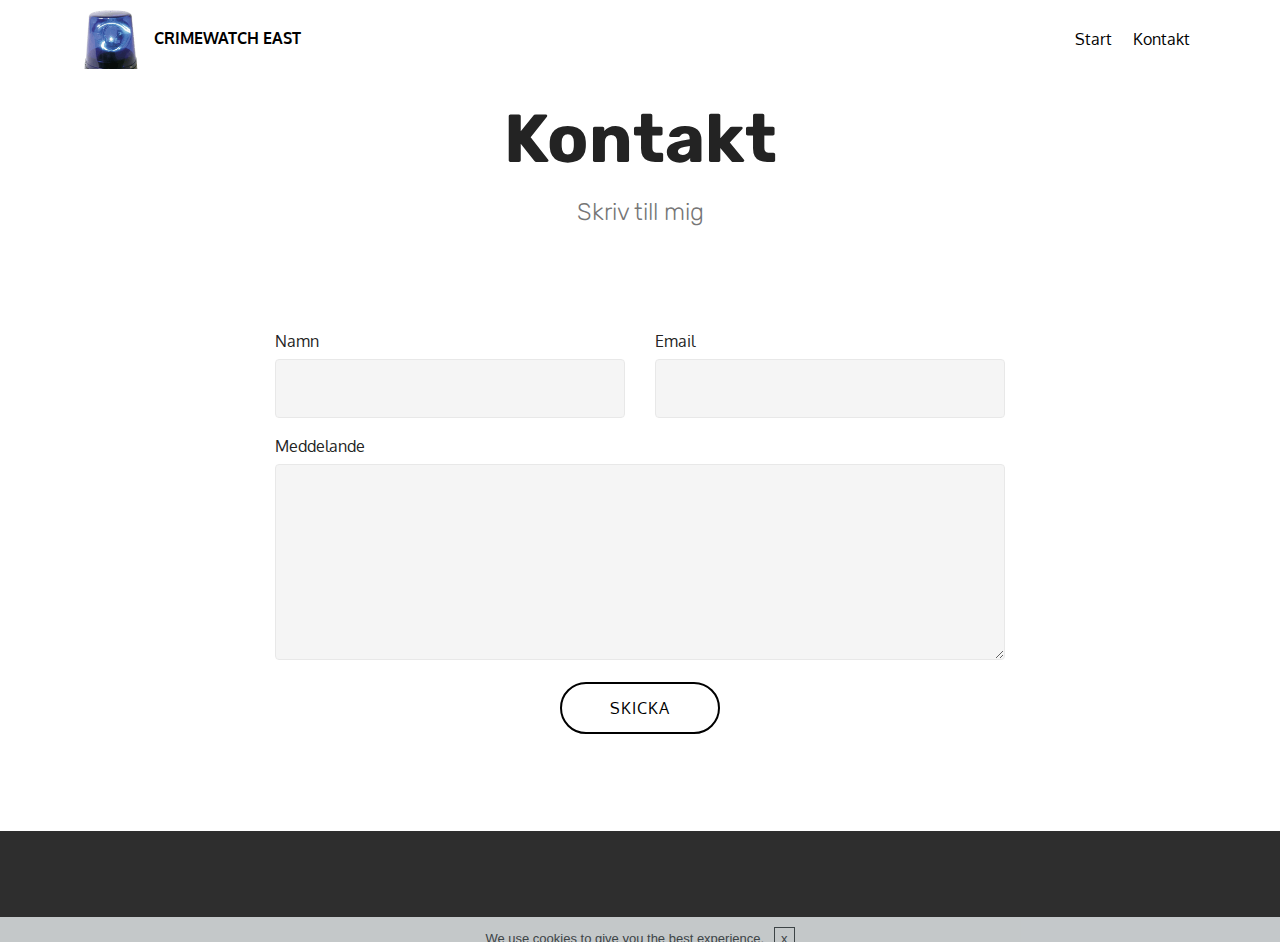
==== contact.html @ 471ccf03 "create github pages" ====
<!DOCTYPE html>
<html >
<head>
  <!-- Site made with Mobirise Website Builder v4.8.1, https://mobirise.com -->
  <meta charset="UTF-8">
  <meta http-equiv="X-UA-Compatible" content="IE=edge">
  <meta name="generator" content="Mobirise v4.8.1, mobirise.com">
  <meta name="viewport" content="width=device-width, initial-scale=1, minimum-scale=1">
  <link rel="shortcut icon" href="assets/images/220190-122x171.png" type="image/x-icon">
  <meta name="description" content="Brottsplats region öst. Kontaktformulär.">
  <title>Contact</title>
  <link rel="stylesheet" href="assets/web/assets/mobirise-icons/mobirise-icons.css">
  <link rel="stylesheet" href="assets/tether/tether.min.css">
  <link rel="stylesheet" href="assets/bootstrap/css/bootstrap.min.css">
  <link rel="stylesheet" href="assets/bootstrap/css/bootstrap-grid.min.css">
  <link rel="stylesheet" href="assets/bootstrap/css/bootstrap-reboot.min.css">
  <link rel="stylesheet" href="assets/dropdown/css/style.css">
  <link rel="stylesheet" href="assets/animatecss/animate.min.css">
  <link rel="stylesheet" href="assets/theme/css/style.css">
  <link rel="stylesheet" href="assets/mobirise/css/mbr-additional.css" type="text/css">
  
  
  
</head>
<body>
  <section class="menu cid-r0LQ4fXTQ7" once="menu" id="menu2-b">

    

    <nav class="navbar navbar-expand beta-menu navbar-dropdown align-items-center navbar-fixed-top navbar-toggleable-sm">
        <button class="navbar-toggler navbar-toggler-right" type="button" data-toggle="collapse" data-target="#navbarSupportedContent" aria-controls="navbarSupportedContent" aria-expanded="false" aria-label="Toggle navigation">
            <div class="hamburger">
                <span></span>
                <span></span>
                <span></span>
                <span></span>
            </div>
        </button>
        <div class="menu-logo">
            <div class="navbar-brand">
                <span class="navbar-logo">
                    <a href="https://mobirise.com">
                        <img src="assets/images/220190-122x171.png" alt="Mobirise" title="" style="height: 3.8rem;">
                    </a>
                </span>
                <span class="navbar-caption-wrap"><a class="navbar-caption text-black display-4" href="https://mobirise.com">
                        CRIMEWATCH EAST</a></span>
            </div>
        </div>
        <div class="collapse navbar-collapse" id="navbarSupportedContent">
            <ul class="navbar-nav nav-dropdown nav-right" data-app-modern-menu="true"><li class="nav-item">
                    <a class="nav-link link text-black display-4" href="index.html">
                        Start</a>
                </li>
                <li class="nav-item">
                    <a class="nav-link link text-black display-4" href="contact.html">
                        Kontakt</a>
                </li></ul>
            
        </div>
    </nav>
</section>

<section class="engine"><a href="https://mobiri.se/o">free portfolio site templates</a></section><section class="mbr-section content4 cid-r0ME8EEJBq" id="content4-d">

    

    <div class="container">
        <div class="media-container-row">
            <div class="title col-12 col-md-8">
                <h2 class="align-center pb-3 mbr-fonts-style display-1"><strong>
                    Kontakt</strong></h2>
                <h3 class="mbr-section-subtitle align-center mbr-light mbr-fonts-style display-5">
                    Skriv till mig</h3>
                
            </div>
        </div>
    </div>
</section>

<section class="mbr-section form1 cid-r0MEAfRywD" id="form1-e">

    

    
    <div class="container">
        <div class="row justify-content-center">
            <div class="title col-12 col-lg-8">
                
                
            </div>
        </div>
    </div>
    <div class="container">
        <div class="row justify-content-center">
            <div class="media-container-column col-lg-8" data-form-type="formoid">
                    <div data-form-alert="" hidden="">Tack för att du skrev till mig.</div>
            
                    <form class="mbr-form" action="https://mobirise.com/" method="post" data-form-title="Mobirise Form"><input type="hidden" name="email" data-form-email="true" value="S7zh/KF6mKUvwWnR4YTWGmCx6U8b7rTwHk3TbkKcAwagVAFHYCOop09POTJAg3Sd0IxtZjuQQjGSJjQN9Xv+QdRJ9fgIXZzbaCCG7Xz1+U7UzUVrlbrsA87fP9LR6sR1" data-form-field="Email">
                        <div class="row row-sm-offset">
                            <div class="col-md-4 multi-horizontal" data-for="name">
                                <div class="form-group">
                                    <label class="form-control-label mbr-fonts-style display-7" for="name-form1-e">Namn</label>
                                    <input type="text" class="form-control" name="name" data-form-field="Name" required="" id="name-form1-e">
                                </div>
                            </div>
                            <div class="col-md-4 multi-horizontal" data-for="email">
                                <div class="form-group">
                                    <label class="form-control-label mbr-fonts-style display-7" for="email-form1-e">Email</label>
                                    <input type="email" class="form-control" name="email" data-form-field="Email" required="" id="email-form1-e">
                                </div>
                            </div>
                            
                        </div>
                        <div class="form-group" data-for="message">
                            <label class="form-control-label mbr-fonts-style display-7" for="message-form1-e">Meddelande</label>
                            <textarea type="text" class="form-control" name="message" rows="7" data-form-field="Message" id="message-form1-e"></textarea>
                        </div>
            
                        <span class="input-group-btn"><button href="" type="submit" class="btn btn-form btn-black-outline display-4">SKICKA</button></span>
                    </form>
            </div>
        </div>
    </div>
</section>

<section once="" class="cid-r0LUasYLub" id="footer6-c">

    

    

    <div class="container">
        <div class="media-container-row align-center mbr-white">
            <div class="col-12">
                <p class="mbr-text mb-0 mbr-fonts-style display-7">
                    © Copyright 2018 Jonathan Gryveken - All Rights Reserved <br>JavaScript behövs vara aktiverad för att sajten skall funka.<br>
                </p>
            </div>
        </div>
    </div>
</section>


  <script src="assets/web/assets/jquery/jquery.min.js"></script>
  <script src="assets/popper/popper.min.js"></script>
  <script src="assets/tether/tether.min.js"></script>
  <script src="assets/bootstrap/js/bootstrap.min.js"></script>
  <script src="assets/smoothscroll/smooth-scroll.js"></script>
  <script src="assets/cookies-alert-plugin/cookies-alert-core.js"></script>
  <script src="assets/cookies-alert-plugin/cookies-alert-script.js"></script>
  <script src="assets/dropdown/js/script.min.js"></script>
  <script src="assets/touchswipe/jquery.touch-swipe.min.js"></script>
  <script src="assets/viewportchecker/jquery.viewportchecker.js"></script>
  <script src="assets/theme/js/script.js"></script>
  <script src="assets/formoid/formoid.min.js"></script>
  
  
  <input name="animation" type="hidden">
  <input name="cookieData" type="hidden" data-cookie-text="We use cookies to give you the best experience.">
  </body>
</html>
---- assets/web/assets/mobirise-icons/mobirise-icons.css ----
@font-face {
  font-family: 'MobiriseIcons';
  src:  url('mobirise-icons.eot?spat4u');
  src:  url('mobirise-icons.eot?spat4u#iefix') format('embedded-opentype'),
    url('mobirise-icons.ttf?spat4u') format('truetype'),
    url('mobirise-icons.woff?spat4u') format('woff'),
    url('mobirise-icons.svg?spat4u#MobiriseIcons') format('svg');
  font-weight: normal;
  font-style: normal;
}

[class^="mbri-"], [class*=" mbri-"] {
  /* use !important to prevent issues with browser extensions that change fonts */
  font-family: MobiriseIcons !important;
  speak: none;
  font-style: normal;
  font-weight: normal;
  font-variant: normal;
  text-transform: none;
  line-height: 1;

  /* Better Font Rendering =========== */
  -webkit-font-smoothing: antialiased;
  -moz-osx-font-smoothing: grayscale;
}

.mbri-add-submenu:before {
  content: "\e900";
}
.mbri-alert:before {
  content: "\e901";
}
.mbri-align-center:before {
  content: "\e902";
}
.mbri-align-justify:before {
  content: "\e903";
}
.mbri-align-left:before {
  content: "\e904";
}
.mbri-align-right:before {
  content: "\e905";
}
.mbri-android:before {
  content: "\e906";
}
.mbri-apple:before {
  content: "\e907";
}
.mbri-arrow-down:before {
  content: "\e908";
}
.mbri-arrow-next:before {
  content: "\e909";
}
.mbri-arrow-prev:before {
  content: "\e90a";
}
.mbri-arrow-up:before {
  content: "\e90b";
}
.mbri-bold:before {
  content: "\e90c";
}
.mbri-bookmark:before {
  content: "\e90d";
}
.mbri-bootstrap:before {
  content: "\e90e";
}
.mbri-briefcase:before {
  content: "\e90f";
}
.mbri-browse:before {
  content: "\e910";
}
.mbri-bulleted-list:before {
  content: "\e911";
}
.mbri-calendar:before {
  content: "\e912";
}
.mbri-camera:before {
  content: "\e913";
}
.mbri-cart-add:before {
  content: "\e914";
}
.mbri-cart-full:before {
  content: "\e915";
}
.mbri-cash:before {
  content: "\e916";
}
.mbri-change-style:before {
  content: "\e917";
}
.mbri-chat:before {
  content: "\e918";
}
.mbri-clock:before {
  content: "\e919";
}
.mbri-close:before {
  content: "\e91a";
}
.mbri-cloud:before {
  content: "\e91b";
}
.mbri-code:before {
  content: "\e91c";
}
.mbri-contact-form:before {
  content: "\e91d";
}
.mbri-credit-card:before {
  content: "\e91e";
}
.mbri-cursor-click:before {
  content: "\e91f";
}
.mbri-cust-feedback:before {
  content: "\e920";
}
.mbri-database:before {
  content: "\e921";
}
.mbri-delivery:before {
  content: "\e922";
}
.mbri-desktop:before {
  content: "\e923";
}
.mbri-devices:before {
  content: "\e924";
}
.mbri-down:before {
  content: "\e925";
}
.mbri-download:before {
  content: "\e989";
}
.mbri-drag-n-drop:before {
  content: "\e927";
}
.mbri-drag-n-drop2:before {
  content: "\e928";
}
.mbri-edit:before {
  content: "\e929";
}
.mbri-edit2:before {
  content: "\e92a";
}
.mbri-error:before {
  content: "\e92b";
}
.mbri-extension:before {
  content: "\e92c";
}
.mbri-features:before {
  content: "\e92d";
}
.mbri-file:before {
  content: "\e92e";
}
.mbri-flag:before {
  content: "\e92f";
}
.mbri-folder:before {
  content: "\e930";
}
.mbri-gift:before {
  content: "\e931";
}
.mbri-github:before {
  content: "\e932";
}
.mbri-globe:before {
  content: "\e933";
}
.mbri-globe-2:before {
  content: "\e934";
}
.mbri-growing-chart:before {
  content: "\e935";
}
.mbri-hearth:before {
  content: "\e936";
}
.mbri-help:before {
  content: "\e937";
}
.mbri-home:before {
  content: "\e938";
}
.mbri-hot-cup:before {
  content: "\e939";
}
.mbri-idea:before {
  content: "\e93a";
}
.mbri-image-gallery:before {
  content: "\e93b";
}
.mbri-image-slider:before {
  content: "\e93c";
}
.mbri-info:before {
  content: "\e93d";
}
.mbri-italic:before {
  content: "\e93e";
}
.mbri-key:before {
  content: "\e93f";
}
.mbri-laptop:before {
  content: "\e940";
}
.mbri-layers:before {
  content: "\e941";
}
.mbri-left-right:before {
  content: "\e942";
}
.mbri-left:before {
  content: "\e943";
}
.mbri-letter:before {
  content: "\e944";
}
.mbri-like:before {
  content: "\e945";
}
.mbri-link:before {
  content: "\e946";
}
.mbri-lock:before {
  content: "\e947";
}
.mbri-login:before {
  content: "\e948";
}
.mbri-logout:before {
  content: "\e949";
}
.mbri-magic-stick:before {
  content: "\e94a";
}
.mbri-map-pin:before {
  content: "\e94b";
}
.mbri-menu:before {
  content: "\e94c";
}
.mbri-mobile:before {
  content: "\e94d";
}
.mbri-mobile2:before {
  content: "\e94e";
}
.mbri-mobirise:before {
  content: "\e94f";
}
.mbri-more-horizontal:before {
  content: "\e950";
}
.mbri-more-vertical:before {
  content: "\e951";
}
.mbri-music:before {
  content: "\e952";
}
.mbri-new-file:before {
  content: "\e953";
}
.mbri-numbered-list:before {
  content: "\e954";
}
.mbri-opened-folder:before {
  content: "\e955";
}
.mbri-pages:before {
  content: "\e956";
}
.mbri-paper-plane:before {
  content: "\e957";
}
.mbri-paperclip:before {
  content: "\e958";
}
.mbri-photo:before {
  content: "\e959";
}
.mbri-photos:before {
  content: "\e95a";
}
.mbri-pin:before {
  content: "\e95b";
}
.mbri-play:before {
  content: "\e95c";
}
.mbri-plus:before {
  content: "\e95d";
}
.mbri-preview:before {
  content: "\e95e";
}
.mbri-print:before {
  content: "\e95f";
}
.mbri-protect:before {
  content: "\e960";
}
.mbri-question:before {
  content: "\e961";
}
.mbri-quote-left:before {
  content: "\e962";
}
.mbri-quote-right:before {
  content: "\e963";
}
.mbri-refresh:before {
  content: "\e964";
}
.mbri-responsive:before {
  content: "\e965";
}
.mbri-right:before {
  content: "\e966";
}
.mbri-rocket:before {
  content: "\e967";
}
.mbri-sad-face:before {
  content: "\e968";
}
.mbri-sale:before {
  content: "\e969";
}
.mbri-save:before {
  content: "\e96a";
}
.mbri-search:before {
  content: "\e96b";
}
.mbri-setting:before {
  content: "\e96c";
}
.mbri-setting2:before {
  content: "\e96d";
}
.mbri-setting3:before {
  content: "\e96e";
}
.mbri-share:before {
  content: "\e96f";
}
.mbri-shopping-bag:before {
  content: "\e970";
}
.mbri-shopping-basket:before {
  content: "\e971";
}
.mbri-shopping-cart:before {
  content: "\e972";
}
.mbri-sites:before {
  content: "\e973";
}
.mbri-smile-face:before {
  content: "\e974";
}
.mbri-speed:before {
  content: "\e975";
}
.mbri-star:before {
  content: "\e976";
}
.mbri-success:before {
  content: "\e977";
}
.mbri-sun:before {
  content: "\e978";
}
.mbri-sun2:before {
  content: "\e979";
}
.mbri-tablet:before {
  content: "\e97a";
}
.mbri-tablet-vertical:before {
  content: "\e97b";
}
.mbri-target:before {
  content: "\e97c";
}
.mbri-timer:before {
  content: "\e97d";
}
.mbri-to-ftp:before {
  content: "\e97e";
}
.mbri-to-local-drive:before {
  content: "\e97f";
}
.mbri-touch-swipe:before {
  content: "\e980";
}
.mbri-touch:before {
  content: "\e981";
}
.mbri-trash:before {
  content: "\e982";
}
.mbri-underline:before {
  content: "\e983";
}
.mbri-unlink:before {
  content: "\e984";
}
.mbri-unlock:before {
  content: "\e985";
}
.mbri-up-down:before {
  content: "\e986";
}
.mbri-up:before {
  content: "\e987";
}
.mbri-update:before {
  content: "\e988";
}
.mbri-upload:before {
 content: "\e926"; 
}
.mbri-user:before {
  content: "\e98a";
}
.mbri-user2:before {
  content: "\e98b";
}
.mbri-users:before {
  content: "\e98c";
}
.mbri-video:before {
  content: "\e98d";
}
.mbri-video-play:before {
  content: "\e98e";
}
.mbri-watch:before {
  content: "\e98f";
}
.mbri-website-theme:before {
  content: "\e990";
}
.mbri-wifi:before {
  content: "\e991";
}
.mbri-windows:before {
  content: "\e992";
}
.mbri-zoom-out:before {
  content: "\e993";
}
.mbri-redo:before {
  content: "\e994";
}
.mbri-undo:before {
  content: "\e995";
}
---- assets/dropdown/css/style.css ----
.navbar-dropdown {
  left: 0;
  padding: 0;
  position: absolute;
  right: 0;
  top: 0;
  transition: all 0.45s ease;
  z-index: 1030;
  background: #282828; }
  .navbar-dropdown .navbar-logo {
    margin-right: 0.8rem;
    transition: margin 0.3s ease-in-out;
    vertical-align: middle; }
    .navbar-dropdown .navbar-logo img {
      height: 3.125rem;
      transition: all 0.3s ease-in-out; }
    .navbar-dropdown .navbar-logo.mbr-iconfont {
      font-size: 3.125rem;
      line-height: 3.125rem; }
  .navbar-dropdown .navbar-caption {
    font-weight: 700;
    white-space: normal;
    vertical-align: -4px;
    line-height: 3.125rem !important; }
    .navbar-dropdown .navbar-caption, .navbar-dropdown .navbar-caption:hover {
      color: inherit;
      text-decoration: none; }
  .navbar-dropdown .mbr-iconfont + .navbar-caption {
    vertical-align: -1px; }
  .navbar-dropdown.navbar-fixed-top {
    position: fixed; }
  .navbar-dropdown .navbar-brand span {
    vertical-align: -4px; }
  .navbar-dropdown.bg-color.transparent {
    background: none; }
  .navbar-dropdown.navbar-short .navbar-brand {
    padding: 0.625rem 0; }
    .navbar-dropdown.navbar-short .navbar-brand span {
      vertical-align: -1px; }
  .navbar-dropdown.navbar-short .navbar-caption {
    line-height: 2.375rem !important;
    vertical-align: -2px; }
  .navbar-dropdown.navbar-short .navbar-logo {
    margin-right: 0.5rem; }
    .navbar-dropdown.navbar-short .navbar-logo img {
      height: 2.375rem; }
    .navbar-dropdown.navbar-short .navbar-logo.mbr-iconfont {
      font-size: 2.375rem;
      line-height: 2.375rem; }
  .navbar-dropdown.navbar-short .mbr-table-cell {
    height: 3.625rem; }
  .navbar-dropdown .navbar-close {
    left: 0.6875rem;
    position: fixed;
    top: 0.75rem;
    z-index: 1000; }
  .navbar-dropdown .hamburger-icon {
    content: "";
    display: inline-block;
    vertical-align: middle;
    width: 16px;
    -webkit-box-shadow: 0 -6px 0 1px #282828,0 0 0 1px #282828,0 6px 0 1px #282828;
    -moz-box-shadow: 0 -6px 0 1px #282828,0 0 0 1px #282828,0 6px 0 1px #282828;
    box-shadow: 0 -6px 0 1px #282828,0 0 0 1px #282828,0 6px 0 1px #282828; }

.dropdown-menu .dropdown-toggle[data-toggle="dropdown-submenu"]::after {
  border-bottom: 0.35em solid transparent;
  border-left: 0.35em solid;
  border-right: 0;
  border-top: 0.35em solid transparent;
  margin-left: 0.3rem; }

.dropdown-menu .dropdown-item:focus {
  outline: 0; }

.nav-dropdown {
  font-size: 0.75rem;
  font-weight: 500;
  height: auto !important; }
  .nav-dropdown .nav-btn {
    padding-left: 1rem; }
  .nav-dropdown .link {
    margin: .667em 1.667em;
    font-weight: 500;
    padding: 0;
    transition: color .2s ease-in-out; }
    .nav-dropdown .link.dropdown-toggle {
      margin-right: 2.583em; }
      .nav-dropdown .link.dropdown-toggle::after {
        margin-left: .25rem;
        border-top: 0.35em solid;
        border-right: 0.35em solid transparent;
        border-left: 0.35em solid transparent;
        border-bottom: 0; }
      .nav-dropdown .link.dropdown-toggle[aria-expanded="true"] {
        margin: 0;
        padding: 0.667em 3.263em  0.667em 1.667em; }
  .nav-dropdown .link::after,
  .nav-dropdown .dropdown-item::after {
    color: inherit; }
  .nav-dropdown .btn {
    font-size: 0.75rem;
    font-weight: 700;
    letter-spacing: 0;
    margin-bottom: 0;
    padding-left: 1.25rem;
    padding-right: 1.25rem; }
  .nav-dropdown .dropdown-menu {
    border-radius: 0;
    border: 0;
    left: 0;
    margin: 0;
    padding-bottom: 1.25rem;
    padding-top: 1.25rem;
    position: relative; }
  .nav-dropdown .dropdown-submenu {
    margin-left: 0.125rem;
    top: 0; }
  .nav-dropdown .dropdown-item {
    font-weight: 500;
    line-height: 2;
    padding: 0.3846em 4.615em 0.3846em 1.5385em;
    position: relative;
    transition: color .2s ease-in-out, background-color .2s ease-in-out; }
    .nav-dropdown .dropdown-item::after {
      margin-top: -0.3077em;
      position: absolute;
      right: 1.1538em;
      top: 50%; }
    .nav-dropdown .dropdown-item:focus, .nav-dropdown .dropdown-item:hover {
      background: none; }

@media (max-width: 767px) {
  .nav-dropdown.navbar-toggleable-sm {
    bottom: 0;
    display: none;
    left: 0;
    overflow-x: hidden;
    position: fixed;
    top: 0;
    transform: translateX(-100%);
    -ms-transform: translateX(-100%);
    -webkit-transform: translateX(-100%);
    width: 18.75rem;
    z-index: 999; } }
.nav-dropdown.navbar-toggleable-xl {
  bottom: 0;
  display: none;
  left: 0;
  overflow-x: hidden;
  position: fixed;
  top: 0;
  transform: translateX(-100%);
  -ms-transform: translateX(-100%);
  -webkit-transform: translateX(-100%);
  width: 18.75rem;
  z-index: 999; }

.nav-dropdown-sm {
  display: block !important;
  overflow-x: hidden;
  overflow: auto;
  padding-top: 3.875rem; }
  .nav-dropdown-sm::after {
    content: "";
    display: block;
    height: 3rem;
    width: 100%; }
  .nav-dropdown-sm.collapse.in ~ .navbar-close {
    display: block !important; }
  .nav-dropdown-sm.collapsing, .nav-dropdown-sm.collapse.in {
    transform: translateX(0);
    -ms-transform: translateX(0);
    -webkit-transform: translateX(0);
    transition: all 0.25s ease-out;
    -webkit-transition: all 0.25s ease-out;
    background: #282828; }
  .nav-dropdown-sm.collapsing[aria-expanded="false"] {
    transform: translateX(-100%);
    -ms-transform: translateX(-100%);
    -webkit-transform: translateX(-100%); }
  .nav-dropdown-sm .nav-item {
    display: block;
    margin-left: 0 !important;
    padding-left: 0; }
  .nav-dropdown-sm .link,
  .nav-dropdown-sm .dropdown-item {
    border-top: 1px dotted rgba(255, 255, 255, 0.1);
    font-size: 0.8125rem;
    line-height: 1.6;
    margin: 0 !important;
    padding: 0.875rem 2.4rem 0.875rem 1.5625rem !important;
    position: relative;
    white-space: normal; }
    .nav-dropdown-sm .link:focus, .nav-dropdown-sm .link:hover,
    .nav-dropdown-sm .dropdown-item:focus,
    .nav-dropdown-sm .dropdown-item:hover {
      background: rgba(0, 0, 0, 0.2) !important;
      color: #c0a375; }
  .nav-dropdown-sm .nav-btn {
    position: relative;
    padding: 1.5625rem 1.5625rem 0 1.5625rem; }
    .nav-dropdown-sm .nav-btn::before {
      border-top: 1px dotted rgba(255, 255, 255, 0.1);
      content: "";
      left: 0;
      position: absolute;
      top: 0;
      width: 100%; }
    .nav-dropdown-sm .nav-btn + .nav-btn {
      padding-top: 0.625rem; }
      .nav-dropdown-sm .nav-btn + .nav-btn::before {
        display: none; }
  .nav-dropdown-sm .btn {
    padding: 0.625rem 0; }
  .nav-dropdown-sm .dropdown-toggle[data-toggle="dropdown-submenu"]::after {
    margin-left: .25rem;
    border-top: 0.35em solid;
    border-right: 0.35em solid transparent;
    border-left: 0.35em solid transparent;
    border-bottom: 0; }
  .nav-dropdown-sm .dropdown-toggle[data-toggle="dropdown-submenu"][aria-expanded="true"]::after {
    border-top: 0;
    border-right: 0.35em solid transparent;
    border-left: 0.35em solid transparent;
    border-bottom: 0.35em solid; }
  .nav-dropdown-sm .dropdown-menu {
    margin: 0;
    padding: 0;
    position: relative;
    top: 0;
    left: 0;
    width: 100%;
    border: 0;
    float: none;
    border-radius: 0;
    background: none; }
  .nav-dropdown-sm .dropdown-submenu {
    left: 100%;
    margin-left: 0.125rem;
    margin-top: -1.25rem;
    top: 0; }

.navbar-toggleable-sm .nav-dropdown .dropdown-menu {
  position: absolute; }

.navbar-toggleable-sm .nav-dropdown .dropdown-submenu {
  left: 100%;
  margin-left: 0.125rem;
  margin-top: -1.25rem;
  top: 0; }

.navbar-toggleable-sm.opened .nav-dropdown .dropdown-menu {
  position: relative; }

.navbar-toggleable-sm.opened .nav-dropdown .dropdown-submenu {
  left: 0;
  margin-left: 00rem;
  margin-top: 0rem;
  top: 0; }

.is-builder .nav-dropdown.collapsing {
  transition: none !important; }

/*# sourceMappingURL=style.css.map */
---- assets/theme/css/style.css ----
/*!
 * Mobirise v4 theme (https://mobirise.com/)
 * Copyright 2017 Mobirise
 */
section {
  background-color: #eeeeee; }

section,
.container,
.container-fluid {
  position: relative;
  word-wrap: break-word; }

a.mbr-iconfont:hover {
  text-decoration: none; }

.article .lead p, .article .lead ul, .article .lead ol, .article .lead pre, .article .lead blockquote {
  margin-bottom: 0; }

a {
  font-style: normal;
  font-weight: 400;
  cursor: pointer; }
  a, a:hover {
    text-decoration: none; }

figure {
  margin-bottom: 0; }

body {
  color: #232323; }

h1, h2, h3, h4, h5, h6,
.h1, .h2, .h3, .h4, .h5, .h6,
.display-1, .display-2, .display-3, .display-4 {
  line-height: 1;
  word-break: break-word;
  word-wrap: break-word; }

b, strong {
  font-weight: bold; }

blockquote {
  padding: 10px 0 10px 20px;
  position: relative;
  border-left: 2px solid;
  border-color: #ff3366; }

input:-webkit-autofill, input:-webkit-autofill:hover, input:-webkit-autofill:focus, input:-webkit-autofill:active {
  transition-delay: 9999s;
  transition-property: background-color, color; }

textarea[type="hidden"] {
  display: none; }

body {
  position: relative; }

section {
  background-position: 50% 50%;
  background-repeat: no-repeat;
  background-size: cover; }
  section .mbr-background-video,
  section .mbr-background-video-preview {
    position: absolute;
    bottom: 0;
    left: 0;
    right: 0;
    top: 0; }

.hidden {
  visibility: hidden; }

.mbr-z-index20 {
  z-index: 20; }

/*! Base colors */
.mbr-white {
  color: #ffffff; }

.mbr-black {
  color: #000000; }

.mbr-bg-white {
  background-color: #ffffff; }

.mbr-bg-black {
  background-color: #000000; }

/*! Text-aligns */
.align-left {
  text-align: left; }

.align-center {
  text-align: center; }

.align-right {
  text-align: right; }

@media (max-width: 767px) {
  .align-left, .align-center, .align-right, .mbr-section-btn, .mbr-section-title {
    text-align: center; } }
/*! Font-weight  */
.mbr-light {
  font-weight: 300; }

.mbr-regular {
  font-weight: 400; }

.mbr-semibold {
  font-weight: 500; }

.mbr-bold {
  font-weight: 700; }

/*! Media  */
.media-size-item {
  -webkit-flex: 1 1 auto;
  -moz-flex: 1 1 auto;
  -ms-flex: 1 1 auto;
  -o-flex: 1 1 auto;
  flex: 1 1 auto; }

.media-content {
  -webkit-flex-basis: 100%;
  flex-basis: 100%; }

.media-container-row {
  display: -ms-flexbox;
  display: -webkit-flex;
  display: flex;
  -webkit-flex-direction: row;
  -ms-flex-direction: row;
  flex-direction: row;
  -webkit-flex-wrap: wrap;
  -ms-flex-wrap: wrap;
  flex-wrap: wrap;
  -webkit-justify-content: center;
  -ms-flex-pack: center;
  justify-content: center;
  -webkit-align-content: center;
  -ms-flex-line-pack: center;
  align-content: center;
  -webkit-align-items: start;
  -ms-flex-align: start;
  align-items: start; }
  .media-container-row .media-size-item {
    width: 400px; }

.media-container-column {
  display: -ms-flexbox;
  display: -webkit-flex;
  display: flex;
  -webkit-flex-direction: column;
  -ms-flex-direction: column;
  flex-direction: column;
  -webkit-flex-wrap: wrap;
  -ms-flex-wrap: wrap;
  flex-wrap: wrap;
  -webkit-justify-content: center;
  -ms-flex-pack: center;
  justify-content: center;
  -webkit-align-content: center;
  -ms-flex-line-pack: center;
  align-content: center;
  -webkit-align-items: stretch;
  -ms-flex-align: stretch;
  align-items: stretch; }
  .media-container-column > * {
    width: 100%; }

@media (min-width: 992px) {
  .media-container-row {
    -webkit-flex-wrap: nowrap;
    -ms-flex-wrap: nowrap;
    flex-wrap: nowrap; } }
figure {
  overflow: hidden; }

figure[mbr-media-size] {
  transition: width 0.1s; }

.mbr-figure img, .mbr-figure iframe {
  display: block;
  width: 100%; }

.card {
  background-color: transparent;
  border: none; }

.card-img {
  text-align: center;
  flex-shrink: 0; }

.media {
  max-width: 100%;
  margin: 0 auto; }

.mbr-figure {
  -ms-flex-item-align: center;
  -ms-grid-row-align: center;
  -webkit-align-self: center;
  align-self: center; }

.media-container > div {
  max-width: 100%; }

.mbr-figure img, .card-img img {
  width: 100%; }

@media (max-width: 991px) {
  .media-size-item {
    width: auto !important; }

  .media {
    width: auto; }

  .mbr-figure {
    width: 100% !important; } }
/*! Buttons */
.mbr-section-btn {
  margin-left: -.25rem;
  margin-right: -.25rem;
  font-size: 0; }

nav .mbr-section-btn {
  margin-left: 0rem;
  margin-right: 0rem; }

/*! Btn icon margin */
.btn .mbr-iconfont, .btn.btn-sm .mbr-iconfont {
  cursor: pointer;
  margin-right: 0.5rem; }

.btn.btn-md .mbr-iconfont, .btn.btn-md .mbr-iconfont {
  margin-right: 0.8rem; }

.mbr-regular {
  font-weight: 400; }

.mbr-semibold {
  font-weight: 500; }

.mbr-bold {
  font-weight: 700; }

[type="submit"] {
  -webkit-appearance: none; }

/*! Full-screen */
.mbr-fullscreen .mbr-overlay {
  min-height: 100vh; }

.mbr-fullscreen {
  display: flex;
  display: -webkit-flex;
  display: -moz-flex;
  display: -ms-flex;
  display: -o-flex;
  align-items: center;
  -webkit-align-items: center;
  min-height: 100vh;
  padding-top: 3rem;
  padding-bottom: 3rem; }

/*! Map */
.map {
  height: 25rem;
  position: relative; }
  .map iframe {
    width: 100%;
    height: 100%; }

/* Form */
.form-asterisk {
  font-family: initial;
  position: absolute;
  top: -2px;
  font-weight: normal; }

/*! Scroll to top arrow */
.mbr-arrow-up {
  bottom: 25px;
  right: 90px;
  position: fixed;
  text-align: right;
  z-index: 5000;
  color: #ffffff;
  font-size: 32px;
  transform: rotate(180deg);
  -webkit-transform: rotate(180deg); }

.mbr-arrow-up a {
  background: rgba(0, 0, 0, 0.2);
  border-radius: 3px;
  color: #fff;
  display: inline-block;
  height: 60px;
  width: 60px;
  outline-style: none !important;
  position: relative;
  text-decoration: none;
  transition: all .3s ease-in-out;
  cursor: pointer;
  text-align: center; }
  .mbr-arrow-up a:hover {
    background-color: rgba(0, 0, 0, 0.4); }
  .mbr-arrow-up a i {
    line-height: 60px; }

.mbr-arrow-up-icon {
  display: block;
  color: #fff; }

.mbr-arrow-up-icon::before {
  content: "\203a";
  display: inline-block;
  font-family: serif;
  font-size: 32px;
  line-height: 1;
  font-style: normal;
  position: relative;
  top: 6px;
  left: -4px;
  -webkit-transform: rotate(-90deg);
  transform: rotate(-90deg); }

/*! Arrow Down */
.mbr-arrow {
  position: absolute;
  bottom: 45px;
  left: 50%;
  width: 60px;
  height: 60px;
  cursor: pointer;
  background-color: rgba(80, 80, 80, 0.5);
  border-radius: 50%;
  -webkit-transform: translateX(-50%);
  transform: translateX(-50%); }
  .mbr-arrow > a {
    display: inline-block;
    text-decoration: none;
    outline-style: none;
    -webkit-animation: arrowdown 1.7s ease-in-out infinite;
    animation: arrowdown 1.7s ease-in-out infinite; }
    .mbr-arrow > a > i {
      position: absolute;
      top: -2px;
      left: 15px;
      font-size: 2rem; }

@keyframes arrowdown {
  0% {
    transform: translateY(0px);
    -webkit-transform: translateY(0px); }
  50% {
    transform: translateY(-5px);
    -webkit-transform: translateY(-5px); }
  100% {
    transform: translateY(0px);
    -webkit-transform: translateY(0px); } }
@-webkit-keyframes arrowdown {
  0% {
    transform: translateY(0px);
    -webkit-transform: translateY(0px); }
  50% {
    transform: translateY(-5px);
    -webkit-transform: translateY(-5px); }
  100% {
    transform: translateY(0px);
    -webkit-transform: translateY(0px); } }
@media (max-width: 500px) {
  .mbr-arrow-up {
    left: 50%;
    right: auto;
    transform: translateX(-50%) rotate(180deg);
    -webkit-transform: translateX(-50%) rotate(180deg); } }
/*Gradients animation*/
@keyframes gradient-animation {
  from {
    background-position: 0% 100%;
    animation-timing-function: ease-in-out; }
  to {
    background-position: 100% 0%;
    animation-timing-function: ease-in-out; } }
@-webkit-keyframes gradient-animation {
  from {
    background-position: 0% 100%;
    animation-timing-function: ease-in-out; }
  to {
    background-position: 100% 0%;
    animation-timing-function: ease-in-out; } }
.bg-gradient {
  background-size: 200% 200%;
  animation: gradient-animation 5s infinite alternate;
  -webkit-animation: gradient-animation 5s infinite alternate; }

.menu .navbar-brand {
  display: -webkit-flex; }
  .menu .navbar-brand span {
    display: flex;
    display: -webkit-flex; }
  .menu .navbar-brand .navbar-caption-wrap {
    display: -webkit-flex; }
  .menu .navbar-brand .navbar-logo img {
    display: -webkit-flex; }
@media (min-width: 768px) and (max-width: 991px) {
  .menu .navbar-toggleable-sm .navbar-nav {
    display: -webkit-box;
    display: -webkit-flex;
    display: -ms-flexbox; } }
@media (min-width: 992px) {
  .menu .navbar-nav.nav-dropdown {
    display: -webkit-flex; }
  .menu .navbar-toggleable-sm .navbar-collapse {
    display: -webkit-flex !important; } }

/*# sourceMappingURL=style.css.map */
.engine {
	position: absolute;
	text-indent: -2400px;
	text-align: center;
	padding: 0;
	top: 0;
	left: -2400px;
}
---- assets/mobirise/css/mbr-additional.css ----
@import url(https://fonts.googleapis.com/css?family=Rubik:300,300i,400,400i,500,500i,700,700i,900,900i);
@import url(https://fonts.googleapis.com/css?family=Oxygen:300,400,700);





body {
  font-style: normal;
  line-height: 1.5;
}
.mbr-section-title {
  font-style: normal;
  line-height: 1.2;
}
.mbr-section-subtitle {
  line-height: 1.3;
}
.mbr-text {
  font-style: normal;
  line-height: 1.6;
}
.display-1 {
  font-family: 'Rubik', sans-serif;
  font-size: 4.25rem;
}
.display-1 > .mbr-iconfont {
  font-size: 6.8rem;
}
.display-2 {
  font-family: 'Rubik', sans-serif;
  font-size: 3rem;
}
.display-2 > .mbr-iconfont {
  font-size: 4.8rem;
}
.display-4 {
  font-family: 'Oxygen', sans-serif;
  font-size: 1rem;
}
.display-4 > .mbr-iconfont {
  font-size: 1.6rem;
}
.display-5 {
  font-family: 'Rubik', sans-serif;
  font-size: 1.5rem;
}
.display-5 > .mbr-iconfont {
  font-size: 2.4rem;
}
.display-7 {
  font-family: 'Oxygen', sans-serif;
  font-size: 1rem;
}
.display-7 > .mbr-iconfont {
  font-size: 1.6rem;
}
/* ---- Fluid typography for mobile devices ---- */
/* 1.4 - font scale ratio ( bootstrap == 1.42857 ) */
/* 100vw - current viewport width */
/* (48 - 20)  48 == 48rem == 768px, 20 == 20rem == 320px(minimal supported viewport) */
/* 0.65 - min scale variable, may vary */
@media (max-width: 768px) {
  .display-1 {
    font-size: 3.4rem;
    font-size: calc( 2.1374999999999997rem + (4.25 - 2.1374999999999997) * ((100vw - 20rem) / (48 - 20)));
    line-height: calc( 1.4 * (2.1374999999999997rem + (4.25 - 2.1374999999999997) * ((100vw - 20rem) / (48 - 20))));
  }
  .display-2 {
    font-size: 2.4rem;
    font-size: calc( 1.7rem + (3 - 1.7) * ((100vw - 20rem) / (48 - 20)));
    line-height: calc( 1.4 * (1.7rem + (3 - 1.7) * ((100vw - 20rem) / (48 - 20))));
  }
  .display-4 {
    font-size: 0.8rem;
    font-size: calc( 1rem + (1 - 1) * ((100vw - 20rem) / (48 - 20)));
    line-height: calc( 1.4 * (1rem + (1 - 1) * ((100vw - 20rem) / (48 - 20))));
  }
  .display-5 {
    font-size: 1.2rem;
    font-size: calc( 1.175rem + (1.5 - 1.175) * ((100vw - 20rem) / (48 - 20)));
    line-height: calc( 1.4 * (1.175rem + (1.5 - 1.175) * ((100vw - 20rem) / (48 - 20))));
  }
}
/* Buttons */
.btn {
  font-weight: 500;
  border-width: 2px;
  font-style: normal;
  letter-spacing: 1px;
  margin: .4rem .8rem;
  white-space: normal;
  -webkit-transition: all 0.3s ease-in-out;
  -moz-transition: all 0.3s ease-in-out;
  transition: all 0.3s ease-in-out;
  padding: 1rem 3rem;
  border-radius: 3px;
  display: inline-flex;
  align-items: center;
  justify-content: center;
  word-break: break-word;
}
.btn-sm {
  font-weight: 500;
  letter-spacing: 1px;
  -webkit-transition: all 0.3s ease-in-out;
  -moz-transition: all 0.3s ease-in-out;
  transition: all 0.3s ease-in-out;
  padding: 0.6rem 1.5rem;
  border-radius: 3px;
}
.btn-md {
  font-weight: 500;
  letter-spacing: 1px;
  margin: .4rem .8rem !important;
  -webkit-transition: all 0.3s ease-in-out;
  -moz-transition: all 0.3s ease-in-out;
  transition: all 0.3s ease-in-out;
  padding: 1rem 3rem;
  border-radius: 3px;
}
.btn-lg {
  font-weight: 500;
  letter-spacing: 1px;
  margin: .4rem .8rem !important;
  -webkit-transition: all 0.3s ease-in-out;
  -moz-transition: all 0.3s ease-in-out;
  transition: all 0.3s ease-in-out;
  padding: 1.2rem 3.2rem;
  border-radius: 3px;
}
.bg-primary {
  background-color: #232323 !important;
}
.bg-success {
  background-color: #f7ed4a !important;
}
.bg-info {
  background-color: #82786e !important;
}
.bg-warning {
  background-color: #879a9f !important;
}
.bg-danger {
  background-color: #b1a374 !important;
}
.btn-primary,
.btn-primary:active {
  background-color: #232323 !important;
  border-color: #232323 !important;
  color: #ffffff !important;
}
.btn-primary:hover,
.btn-primary:focus,
.btn-primary.focus,
.btn-primary.active {
  color: #ffffff !important;
  background-color: #000000 !important;
  border-color: #000000 !important;
}
.btn-primary.disabled,
.btn-primary:disabled {
  color: #ffffff !important;
  background-color: #000000 !important;
  border-color: #000000 !important;
}
.btn-secondary,
.btn-secondary:active {
  background-color: #ff3366 !important;
  border-color: #ff3366 !important;
  color: #ffffff !important;
}
.btn-secondary:hover,
.btn-secondary:focus,
.btn-secondary.focus,
.btn-secondary.active {
  color: #ffffff !important;
  background-color: #e50039 !important;
  border-color: #e50039 !important;
}
.btn-secondary.disabled,
.btn-secondary:disabled {
  color: #ffffff !important;
  background-color: #e50039 !important;
  border-color: #e50039 !important;
}
.btn-info,
.btn-info:active {
  background-color: #82786e !important;
  border-color: #82786e !important;
  color: #ffffff !important;
}
.btn-info:hover,
.btn-info:focus,
.btn-info.focus,
.btn-info.active {
  color: #ffffff !important;
  background-color: #59524b !important;
  border-color: #59524b !important;
}
.btn-info.disabled,
.btn-info:disabled {
  color: #ffffff !important;
  background-color: #59524b !important;
  border-color: #59524b !important;
}
.btn-success,
.btn-success:active {
  background-color: #f7ed4a !important;
  border-color: #f7ed4a !important;
  color: #3f3c03 !important;
}
.btn-success:hover,
.btn-success:focus,
.btn-success.focus,
.btn-success.active {
  color: #3f3c03 !important;
  background-color: #eadd0a !important;
  border-color: #eadd0a !important;
}
.btn-success.disabled,
.btn-success:disabled {
  color: #3f3c03 !important;
  background-color: #eadd0a !important;
  border-color: #eadd0a !important;
}
.btn-warning,
.btn-warning:active {
  background-color: #879a9f !important;
  border-color: #879a9f !important;
  color: #ffffff !important;
}
.btn-warning:hover,
.btn-warning:focus,
.btn-warning.focus,
.btn-warning.active {
  color: #ffffff !important;
  background-color: #617479 !important;
  border-color: #617479 !important;
}
.btn-warning.disabled,
.btn-warning:disabled {
  color: #ffffff !important;
  background-color: #617479 !important;
  border-color: #617479 !important;
}
.btn-danger,
.btn-danger:active {
  background-color: #b1a374 !important;
  border-color: #b1a374 !important;
  color: #ffffff !important;
}
.btn-danger:hover,
.btn-danger:focus,
.btn-danger.focus,
.btn-danger.active {
  color: #ffffff !important;
  background-color: #8b7d4e !important;
  border-color: #8b7d4e !important;
}
.btn-danger.disabled,
.btn-danger:disabled {
  color: #ffffff !important;
  background-color: #8b7d4e !important;
  border-color: #8b7d4e !important;
}
.btn-white {
  color: #333333 !important;
}
.btn-white,
.btn-white:active {
  background-color: #ffffff !important;
  border-color: #ffffff !important;
  color: #808080 !important;
}
.btn-white:hover,
.btn-white:focus,
.btn-white.focus,
.btn-white.active {
  color: #808080 !important;
  background-color: #d9d9d9 !important;
  border-color: #d9d9d9 !important;
}
.btn-white.disabled,
.btn-white:disabled {
  color: #808080 !important;
  background-color: #d9d9d9 !important;
  border-color: #d9d9d9 !important;
}
.btn-black,
.btn-black:active {
  background-color: #333333 !important;
  border-color: #333333 !important;
  color: #ffffff !important;
}
.btn-black:hover,
.btn-black:focus,
.btn-black.focus,
.btn-black.active {
  color: #ffffff !important;
  background-color: #0d0d0d !important;
  border-color: #0d0d0d !important;
}
.btn-black.disabled,
.btn-black:disabled {
  color: #ffffff !important;
  background-color: #0d0d0d !important;
  border-color: #0d0d0d !important;
}
.btn-primary-outline,
.btn-primary-outline:active {
  background: none;
  border-color: #000000;
  color: #000000;
}
.btn-primary-outline:hover,
.btn-primary-outline:focus,
.btn-primary-outline.focus,
.btn-primary-outline.active {
  color: #ffffff;
  background-color: #232323;
  border-color: #232323;
}
.btn-primary-outline.disabled,
.btn-primary-outline:disabled {
  color: #ffffff !important;
  background-color: #232323 !important;
  border-color: #232323 !important;
}
.btn-secondary-outline,
.btn-secondary-outline:active {
  background: none;
  border-color: #cc0033;
  color: #cc0033;
}
.btn-secondary-outline:hover,
.btn-secondary-outline:focus,
.btn-secondary-outline.focus,
.btn-secondary-outline.active {
  color: #ffffff;
  background-color: #ff3366;
  border-color: #ff3366;
}
.btn-secondary-outline.disabled,
.btn-secondary-outline:disabled {
  color: #ffffff !important;
  background-color: #ff3366 !important;
  border-color: #ff3366 !important;
}
.btn-info-outline,
.btn-info-outline:active {
  background: none;
  border-color: #4b453f;
  color: #4b453f;
}
.btn-info-outline:hover,
.btn-info-outline:focus,
.btn-info-outline.focus,
.btn-info-outline.active {
  color: #ffffff;
  background-color: #82786e;
  border-color: #82786e;
}
.btn-info-outline.disabled,
.btn-info-outline:disabled {
  color: #ffffff !important;
  background-color: #82786e !important;
  border-color: #82786e !important;
}
.btn-success-outline,
.btn-success-outline:active {
  background: none;
  border-color: #d2c609;
  color: #d2c609;
}
.btn-success-outline:hover,
.btn-success-outline:focus,
.btn-success-outline.focus,
.btn-success-outline.active {
  color: #3f3c03;
  background-color: #f7ed4a;
  border-color: #f7ed4a;
}
.btn-success-outline.disabled,
.btn-success-outline:disabled {
  color: #3f3c03 !important;
  background-color: #f7ed4a !important;
  border-color: #f7ed4a !important;
}
.btn-warning-outline,
.btn-warning-outline:active {
  background: none;
  border-color: #55666b;
  color: #55666b;
}
.btn-warning-outline:hover,
.btn-warning-outline:focus,
.btn-warning-outline.focus,
.btn-warning-outline.active {
  color: #ffffff;
  background-color: #879a9f;
  border-color: #879a9f;
}
.btn-warning-outline.disabled,
.btn-warning-outline:disabled {
  color: #ffffff !important;
  background-color: #879a9f !important;
  border-color: #879a9f !important;
}
.btn-danger-outline,
.btn-danger-outline:active {
  background: none;
  border-color: #7a6e45;
  color: #7a6e45;
}
.btn-danger-outline:hover,
.btn-danger-outline:focus,
.btn-danger-outline.focus,
.btn-danger-outline.active {
  color: #ffffff;
  background-color: #b1a374;
  border-color: #b1a374;
}
.btn-danger-outline.disabled,
.btn-danger-outline:disabled {
  color: #ffffff !important;
  background-color: #b1a374 !important;
  border-color: #b1a374 !important;
}
.btn-black-outline,
.btn-black-outline:active {
  background: none;
  border-color: #000000;
  color: #000000;
}
.btn-black-outline:hover,
.btn-black-outline:focus,
.btn-black-outline.focus,
.btn-black-outline.active {
  color: #ffffff;
  background-color: #333333;
  border-color: #333333;
}
.btn-black-outline.disabled,
.btn-black-outline:disabled {
  color: #ffffff !important;
  background-color: #333333 !important;
  border-color: #333333 !important;
}
.btn-white-outline,
.btn-white-outline:active,
.btn-white-outline.active {
  background: none;
  border-color: #ffffff;
  color: #ffffff;
}
.btn-white-outline:hover,
.btn-white-outline:focus,
.btn-white-outline.focus {
  color: #333333;
  background-color: #ffffff;
  border-color: #ffffff;
}
.text-primary {
  color: #232323 !important;
}
.text-secondary {
  color: #ff3366 !important;
}
.text-success {
  color: #f7ed4a !important;
}
.text-info {
  color: #82786e !important;
}
.text-warning {
  color: #879a9f !important;
}
.text-danger {
  color: #b1a374 !important;
}
.text-white {
  color: #ffffff !important;
}
.text-black {
  color: #000000 !important;
}
a.text-primary:hover,
a.text-primary:focus {
  color: #000000 !important;
}
a.text-secondary:hover,
a.text-secondary:focus {
  color: #cc0033 !important;
}
a.text-success:hover,
a.text-success:focus {
  color: #d2c609 !important;
}
a.text-info:hover,
a.text-info:focus {
  color: #4b453f !important;
}
a.text-warning:hover,
a.text-warning:focus {
  color: #55666b !important;
}
a.text-danger:hover,
a.text-danger:focus {
  color: #7a6e45 !important;
}
a.text-white:hover,
a.text-white:focus {
  color: #b3b3b3 !important;
}
a.text-black:hover,
a.text-black:focus {
  color: #4d4d4d !important;
}
.alert-success {
  background-color: #70c770;
}
.alert-info {
  background-color: #82786e;
}
.alert-warning {
  background-color: #879a9f;
}
.alert-danger {
  background-color: #b1a374;
}
.mbr-section-btn a.btn:not(.btn-form) {
  border-radius: 100px;
}
.mbr-section-btn a.btn:not(.btn-form):hover,
.mbr-section-btn a.btn:not(.btn-form):focus {
  box-shadow: none !important;
}
.mbr-section-btn a.btn:not(.btn-form):hover,
.mbr-section-btn a.btn:not(.btn-form):focus {
  box-shadow: 0 10px 40px 0 rgba(0, 0, 0, 0.2) !important;
  -webkit-box-shadow: 0 10px 40px 0 rgba(0, 0, 0, 0.2) !important;
}
.mbr-gallery-filter li a {
  border-radius: 100px !important;
}
.mbr-gallery-filter li.active .btn {
  background-color: #232323;
  border-color: #232323;
  color: #ffffff;
}
.mbr-gallery-filter li.active .btn:focus {
  box-shadow: none;
}
.nav-tabs .nav-link {
  border-radius: 100px !important;
}
.btn-form {
  border-radius: 0;
}
.btn-form:hover {
  cursor: pointer;
}
a,
a:hover {
  color: #232323;
}
.mbr-plan-header.bg-primary .mbr-plan-subtitle,
.mbr-plan-header.bg-primary .mbr-plan-price-desc {
  color: #d5d5d5;
}
.mbr-plan-header.bg-success .mbr-plan-subtitle,
.mbr-plan-header.bg-success .mbr-plan-price-desc {
  color: #ffffff;
}
.mbr-plan-header.bg-info .mbr-plan-subtitle,
.mbr-plan-header.bg-info .mbr-plan-price-desc {
  color: #beb8b2;
}
.mbr-plan-header.bg-warning .mbr-plan-subtitle,
.mbr-plan-header.bg-warning .mbr-plan-price-desc {
  color: #ced6d8;
}
.mbr-plan-header.bg-danger .mbr-plan-subtitle,
.mbr-plan-header.bg-danger .mbr-plan-price-desc {
  color: #dfd9c6;
}
/* Scroll to top button*/
.scrollToTop_wraper {
  display: none;
}
#scrollToTop a i:before {
  content: '';
  position: absolute;
  height: 40%;
  top: 25%;
  background: #fff;
  width: 2px;
  left: calc(50% - 1px);
}
#scrollToTop a i:after {
  content: '';
  position: absolute;
  display: block;
  border-top: 2px solid #fff;
  border-right: 2px solid #fff;
  width: 40%;
  height: 40%;
  left: 30%;
  bottom: 30%;
  transform: rotate(135deg);
}
/* Others*/
.note-check a[data-value=Rubik] {
  font-style: normal;
}
.mbr-arrow a {
  color: #ffffff;
}
@media (max-width: 767px) {
  .mbr-arrow {
    display: none;
  }
}
.form-control-label {
  position: relative;
  cursor: pointer;
  margin-bottom: .357em;
  padding: 0;
}
.alert {
  color: #ffffff;
  border-radius: 0;
  border: 0;
  font-size: .875rem;
  line-height: 1.5;
  margin-bottom: 1.875rem;
  padding: 1.25rem;
  position: relative;
}
.alert.alert-form::after {
  background-color: inherit;
  bottom: -7px;
  content: "";
  display: block;
  height: 14px;
  left: 50%;
  margin-left: -7px;
  position: absolute;
  transform: rotate(45deg);
  width: 14px;
}
.form-control {
  background-color: #f5f5f5;
  box-shadow: none;
  color: #565656;
  font-family: 'Oxygen', sans-serif;
  font-size: 1rem;
  line-height: 1.43;
  min-height: 3.5em;
  padding: 1.07em .5em;
}
.form-control > .mbr-iconfont {
  font-size: 1.6rem;
}
.form-control,
.form-control:focus {
  border: 1px solid #e8e8e8;
}
.form-active .form-control:invalid {
  border-color: red;
}
.mbr-overlay {
  background-color: #000;
  bottom: 0;
  left: 0;
  opacity: .5;
  position: absolute;
  right: 0;
  top: 0;
  z-index: 0;
}
blockquote {
  font-style: italic;
  padding: 10px 0 10px 20px;
  font-size: 1.09rem;
  position: relative;
  border-color: #232323;
  border-width: 3px;
}
ul,
ol,
pre,
blockquote {
  margin-bottom: 2.3125rem;
}
pre {
  background: #f4f4f4;
  padding: 10px 24px;
  white-space: pre-wrap;
}
.inactive {
  -webkit-user-select: none;
  -moz-user-select: none;
  -ms-user-select: none;
  user-select: none;
  pointer-events: none;
  -webkit-user-drag: none;
  user-drag: none;
}
.mbr-section__comments .row {
  justify-content: center;
}
/* Forms */
.mbr-form .btn {
  margin: .4rem 0;
}
.mbr-form .input-group-btn a.btn {
  border-radius: 100px !important;
}
.mbr-form .input-group-btn a.btn:hover {
  box-shadow: 0 10px 40px 0 rgba(0, 0, 0, 0.2);
}
.mbr-form .input-group-btn button[type="submit"] {
  border-radius: 100px !important;
  padding: 1rem 3rem;
}
.mbr-form .input-group-btn button[type="submit"]:hover {
  box-shadow: 0 10px 40px 0 rgba(0, 0, 0, 0.2);
}
.form2 .form-control {
  border-top-left-radius: 100px;
  border-bottom-left-radius: 100px;
}
.form2 .input-group-btn a.btn {
  border-top-left-radius: 0 !important;
  border-bottom-left-radius: 0 !important;
}
.form2 .input-group-btn button[type="submit"] {
  border-top-left-radius: 0 !important;
  border-bottom-left-radius: 0 !important;
}
.form3 input[type="email"] {
  border-radius: 100px !important;
}
@media (max-width: 349px) {
  .form2 input[type="email"] {
    border-radius: 100px !important;
  }
  .form2 .input-group-btn a.btn {
    border-radius: 100px !important;
  }
  .form2 .input-group-btn button[type="submit"] {
    border-radius: 100px !important;
  }
}
@media (max-width: 767px) {
  .btn {
    font-size: .75rem !important;
  }
  .btn .mbr-iconfont {
    font-size: 1rem !important;
  }
}
/* Social block */
.btn-social {
  font-size: 20px;
  border-radius: 50%;
  padding: 0;
  width: 44px;
  height: 44px;
  line-height: 44px;
  text-align: center;
  position: relative;
  border: 2px solid #c0a375;
  border-color: #232323;
  color: #232323;
  cursor: pointer;
}
.btn-social i {
  top: 0;
  line-height: 44px;
  width: 44px;
}
.btn-social:hover {
  color: #fff;
  background: #232323;
}
.btn-social + .btn {
  margin-left: .1rem;
}
/* Footer */
.mbr-footer-content li::before,
.mbr-footer .mbr-contacts li::before {
  background: #232323;
}
.mbr-footer-content li a:hover,
.mbr-footer .mbr-contacts li a:hover {
  color: #232323;
}
.footer3 input[type="email"],
.footer4 input[type="email"] {
  border-radius: 100px !important;
}
.footer3 .input-group-btn a.btn,
.footer4 .input-group-btn a.btn {
  border-radius: 100px !important;
}
.footer3 .input-group-btn button[type="submit"],
.footer4 .input-group-btn button[type="submit"] {
  border-radius: 100px !important;
}
/* Headers*/
.header13 .form-inline input[type="email"],
.header14 .form-inline input[type="email"] {
  border-radius: 100px;
}
.header13 .form-inline input[type="text"],
.header14 .form-inline input[type="text"] {
  border-radius: 100px;
}
.header13 .form-inline input[type="tel"],
.header14 .form-inline input[type="tel"] {
  border-radius: 100px;
}
.header13 .form-inline a.btn,
.header14 .form-inline a.btn {
  border-radius: 100px;
}
.header13 .form-inline button,
.header14 .form-inline button {
  border-radius: 100px !important;
}
.offset-1 {
  margin-left: 8.33333%;
}
.offset-2 {
  margin-left: 16.66667%;
}
.offset-3 {
  margin-left: 25%;
}
.offset-4 {
  margin-left: 33.33333%;
}
.offset-5 {
  margin-left: 41.66667%;
}
.offset-6 {
  margin-left: 50%;
}
.offset-7 {
  margin-left: 58.33333%;
}
.offset-8 {
  margin-left: 66.66667%;
}
.offset-9 {
  margin-left: 75%;
}
.offset-10 {
  margin-left: 83.33333%;
}
.offset-11 {
  margin-left: 91.66667%;
}
@media (min-width: 576px) {
  .offset-sm-0 {
    margin-left: 0%;
  }
  .offset-sm-1 {
    margin-left: 8.33333%;
  }
  .offset-sm-2 {
    margin-left: 16.66667%;
  }
  .offset-sm-3 {
    margin-left: 25%;
  }
  .offset-sm-4 {
    margin-left: 33.33333%;
  }
  .offset-sm-5 {
    margin-left: 41.66667%;
  }
  .offset-sm-6 {
    margin-left: 50%;
  }
  .offset-sm-7 {
    margin-left: 58.33333%;
  }
  .offset-sm-8 {
    margin-left: 66.66667%;
  }
  .offset-sm-9 {
    margin-left: 75%;
  }
  .offset-sm-10 {
    margin-left: 83.33333%;
  }
  .offset-sm-11 {
    margin-left: 91.66667%;
  }
}
@media (min-width: 768px) {
  .offset-md-0 {
    margin-left: 0%;
  }
  .offset-md-1 {
    margin-left: 8.33333%;
  }
  .offset-md-2 {
    margin-left: 16.66667%;
  }
  .offset-md-3 {
    margin-left: 25%;
  }
  .offset-md-4 {
    margin-left: 33.33333%;
  }
  .offset-md-5 {
    margin-left: 41.66667%;
  }
  .offset-md-6 {
    margin-left: 50%;
  }
  .offset-md-7 {
    margin-left: 58.33333%;
  }
  .offset-md-8 {
    margin-left: 66.66667%;
  }
  .offset-md-9 {
    margin-left: 75%;
  }
  .offset-md-10 {
    margin-left: 83.33333%;
  }
  .offset-md-11 {
    margin-left: 91.66667%;
  }
}
@media (min-width: 992px) {
  .offset-lg-0 {
    margin-left: 0%;
  }
  .offset-lg-1 {
    margin-left: 8.33333%;
  }
  .offset-lg-2 {
    margin-left: 16.66667%;
  }
  .offset-lg-3 {
    margin-left: 25%;
  }
  .offset-lg-4 {
    margin-left: 33.33333%;
  }
  .offset-lg-5 {
    margin-left: 41.66667%;
  }
  .offset-lg-6 {
    margin-left: 50%;
  }
  .offset-lg-7 {
    margin-left: 58.33333%;
  }
  .offset-lg-8 {
    margin-left: 66.66667%;
  }
  .offset-lg-9 {
    margin-left: 75%;
  }
  .offset-lg-10 {
    margin-left: 83.33333%;
  }
  .offset-lg-11 {
    margin-left: 91.66667%;
  }
}
@media (min-width: 1200px) {
  .offset-xl-0 {
    margin-left: 0%;
  }
  .offset-xl-1 {
    margin-left: 8.33333%;
  }
  .offset-xl-2 {
    margin-left: 16.66667%;
  }
  .offset-xl-3 {
    margin-left: 25%;
  }
  .offset-xl-4 {
    margin-left: 33.33333%;
  }
  .offset-xl-5 {
    margin-left: 41.66667%;
  }
  .offset-xl-6 {
    margin-left: 50%;
  }
  .offset-xl-7 {
    margin-left: 58.33333%;
  }
  .offset-xl-8 {
    margin-left: 66.66667%;
  }
  .offset-xl-9 {
    margin-left: 75%;
  }
  .offset-xl-10 {
    margin-left: 83.33333%;
  }
  .offset-xl-11 {
    margin-left: 91.66667%;
  }
}
.navbar-toggler {
  -webkit-align-self: flex-start;
  -ms-flex-item-align: start;
  align-self: flex-start;
  padding: 0.25rem 0.75rem;
  font-size: 1.25rem;
  line-height: 1;
  background: transparent;
  border: 1px solid transparent;
  -webkit-border-radius: 0.25rem;
  border-radius: 0.25rem;
}
.navbar-toggler:focus,
.navbar-toggler:hover {
  text-decoration: none;
}
.navbar-toggler-icon {
  display: inline-block;
  width: 1.5em;
  height: 1.5em;
  vertical-align: middle;
  content: "";
  background: no-repeat center center;
  -webkit-background-size: 100% 100%;
  -o-background-size: 100% 100%;
  background-size: 100% 100%;
}
.navbar-toggler-left {
  position: absolute;
  left: 1rem;
}
.navbar-toggler-right {
  position: absolute;
  right: 1rem;
}
@media (max-width: 575px) {
  .navbar-toggleable .navbar-nav .dropdown-menu {
    position: static;
    float: none;
  }
  .navbar-toggleable > .container {
    padding-right: 0;
    padding-left: 0;
  }
}
@media (min-width: 576px) {
  .navbar-toggleable {
    -webkit-box-orient: horizontal;
    -webkit-box-direction: normal;
    -webkit-flex-direction: row;
    -ms-flex-direction: row;
    flex-direction: row;
    -webkit-flex-wrap: nowrap;
    -ms-flex-wrap: nowrap;
    flex-wrap: nowrap;
    -webkit-box-align: center;
    -webkit-align-items: center;
    -ms-flex-align: center;
    align-items: center;
  }
  .navbar-toggleable .navbar-nav {
    -webkit-box-orient: horizontal;
    -webkit-box-direction: normal;
    -webkit-flex-direction: row;
    -ms-flex-direction: row;
    flex-direction: row;
  }
  .navbar-toggleable .navbar-nav .nav-link {
    padding-right: .5rem;
    padding-left: .5rem;
  }
  .navbar-toggleable > .container {
    display: -webkit-box;
    display: -webkit-flex;
    display: -ms-flexbox;
    display: flex;
    -webkit-flex-wrap: nowrap;
    -ms-flex-wrap: nowrap;
    flex-wrap: nowrap;
    -webkit-box-align: center;
    -webkit-align-items: center;
    -ms-flex-align: center;
    align-items: center;
  }
  .navbar-toggleable .navbar-collapse {
    display: -webkit-box !important;
    display: -webkit-flex !important;
    display: -ms-flexbox !important;
    display: flex !important;
    width: 100%;
  }
  .navbar-toggleable .navbar-toggler {
    display: none;
  }
}
@media (max-width: 767px) {
  .navbar-toggleable-sm .navbar-nav .dropdown-menu {
    position: static;
    float: none;
  }
  .navbar-toggleable-sm > .container {
    padding-right: 0;
    padding-left: 0;
  }
}
@media (min-width: 768px) {
  .navbar-toggleable-sm {
    -webkit-box-orient: horizontal;
    -webkit-box-direction: normal;
    -webkit-flex-direction: row;
    -ms-flex-direction: row;
    flex-direction: row;
    -webkit-flex-wrap: nowrap;
    -ms-flex-wrap: nowrap;
    flex-wrap: nowrap;
    -webkit-box-align: center;
    -webkit-align-items: center;
    -ms-flex-align: center;
    align-items: center;
  }
  .navbar-toggleable-sm .navbar-nav {
    -webkit-box-orient: horizontal;
    -webkit-box-direction: normal;
    -webkit-flex-direction: row;
    -ms-flex-direction: row;
    flex-direction: row;
  }
  .navbar-toggleable-sm .navbar-nav .nav-link {
    padding-right: .5rem;
    padding-left: .5rem;
  }
  .navbar-toggleable-sm > .container {
    display: -webkit-box;
    display: -webkit-flex;
    display: -ms-flexbox;
    display: flex;
    -webkit-flex-wrap: nowrap;
    -ms-flex-wrap: nowrap;
    flex-wrap: nowrap;
    -webkit-box-align: center;
    -webkit-align-items: center;
    -ms-flex-align: center;
    align-items: center;
  }
  .navbar-toggleable-sm .navbar-collapse {
    display: -webkit-box !important;
    display: -webkit-flex !important;
    display: -ms-flexbox !important;
    display: flex !important;
    width: 100%;
  }
  .navbar-toggleable-sm .navbar-toggler {
    display: none;
  }
}
@media (max-width: 991px) {
  .navbar-toggleable-md .navbar-nav .dropdown-menu {
    position: static;
    float: none;
  }
  .navbar-toggleable-md > .container {
    padding-right: 0;
    padding-left: 0;
  }
}
@media (min-width: 992px) {
  .navbar-toggleable-md {
    -webkit-box-orient: horizontal;
    -webkit-box-direction: normal;
    -webkit-flex-direction: row;
    -ms-flex-direction: row;
    flex-direction: row;
    -webkit-flex-wrap: nowrap;
    -ms-flex-wrap: nowrap;
    flex-wrap: nowrap;
    -webkit-box-align: center;
    -webkit-align-items: center;
    -ms-flex-align: center;
    align-items: center;
  }
  .navbar-toggleable-md .navbar-nav {
    -webkit-box-orient: horizontal;
    -webkit-box-direction: normal;
    -webkit-flex-direction: row;
    -ms-flex-direction: row;
    flex-direction: row;
  }
  .navbar-toggleable-md .navbar-nav .nav-link {
    padding-right: .5rem;
    padding-left: .5rem;
  }
  .navbar-toggleable-md > .container {
    display: -webkit-box;
    display: -webkit-flex;
    display: -ms-flexbox;
    display: flex;
    -webkit-flex-wrap: nowrap;
    -ms-flex-wrap: nowrap;
    flex-wrap: nowrap;
    -webkit-box-align: center;
    -webkit-align-items: center;
    -ms-flex-align: center;
    align-items: center;
  }
  .navbar-toggleable-md .navbar-collapse {
    display: -webkit-box !important;
    display: -webkit-flex !important;
    display: -ms-flexbox !important;
    display: flex !important;
    width: 100%;
  }
  .navbar-toggleable-md .navbar-toggler {
    display: none;
  }
}
@media (max-width: 1199px) {
  .navbar-toggleable-lg .navbar-nav .dropdown-menu {
    position: static;
    float: none;
  }
  .navbar-toggleable-lg > .container {
    padding-right: 0;
    padding-left: 0;
  }
}
@media (min-width: 1200px) {
  .navbar-toggleable-lg {
    -webkit-box-orient: horizontal;
    -webkit-box-direction: normal;
    -webkit-flex-direction: row;
    -ms-flex-direction: row;
    flex-direction: row;
    -webkit-flex-wrap: nowrap;
    -ms-flex-wrap: nowrap;
    flex-wrap: nowrap;
    -webkit-box-align: center;
    -webkit-align-items: center;
    -ms-flex-align: center;
    align-items: center;
  }
  .navbar-toggleable-lg .navbar-nav {
    -webkit-box-orient: horizontal;
    -webkit-box-direction: normal;
    -webkit-flex-direction: row;
    -ms-flex-direction: row;
    flex-direction: row;
  }
  .navbar-toggleable-lg .navbar-nav .nav-link {
    padding-right: .5rem;
    padding-left: .5rem;
  }
  .navbar-toggleable-lg > .container {
    display: -webkit-box;
    display: -webkit-flex;
    display: -ms-flexbox;
    display: flex;
    -webkit-flex-wrap: nowrap;
    -ms-flex-wrap: nowrap;
    flex-wrap: nowrap;
    -webkit-box-align: center;
    -webkit-align-items: center;
    -ms-flex-align: center;
    align-items: center;
  }
  .navbar-toggleable-lg .navbar-collapse {
    display: -webkit-box !important;
    display: -webkit-flex !important;
    display: -ms-flexbox !important;
    display: flex !important;
    width: 100%;
  }
  .navbar-toggleable-lg .navbar-toggler {
    display: none;
  }
}
.navbar-toggleable-xl {
  -webkit-box-orient: horizontal;
  -webkit-box-direction: normal;
  -webkit-flex-direction: row;
  -ms-flex-direction: row;
  flex-direction: row;
  -webkit-flex-wrap: nowrap;
  -ms-flex-wrap: nowrap;
  flex-wrap: nowrap;
  -webkit-box-align: center;
  -webkit-align-items: center;
  -ms-flex-align: center;
  align-items: center;
}
.navbar-toggleable-xl .navbar-nav .dropdown-menu {
  position: static;
  float: none;
}
.navbar-toggleable-xl > .container {
  padding-right: 0;
  padding-left: 0;
}
.navbar-toggleable-xl .navbar-nav {
  -webkit-box-orient: horizontal;
  -webkit-box-direction: normal;
  -webkit-flex-direction: row;
  -ms-flex-direction: row;
  flex-direction: row;
}
.navbar-toggleable-xl .navbar-nav .nav-link {
  padding-right: .5rem;
  padding-left: .5rem;
}
.navbar-toggleable-xl > .container {
  display: -webkit-box;
  display: -webkit-flex;
  display: -ms-flexbox;
  display: flex;
  -webkit-flex-wrap: nowrap;
  -ms-flex-wrap: nowrap;
  flex-wrap: nowrap;
  -webkit-box-align: center;
  -webkit-align-items: center;
  -ms-flex-align: center;
  align-items: center;
}
.navbar-toggleable-xl .navbar-collapse {
  display: -webkit-box !important;
  display: -webkit-flex !important;
  display: -ms-flexbox !important;
  display: flex !important;
  width: 100%;
}
.navbar-toggleable-xl .navbar-toggler {
  display: none;
}
.card-img {
  width: auto;
}
.menu .navbar.collapsed:not(.beta-menu) {
  flex-direction: column;
}
.carousel-item.active,
.carousel-item-next,
.carousel-item-prev {
  display: -webkit-box;
  display: -webkit-flex;
  display: -ms-flexbox;
  display: flex;
}
.note-air-layout .dropup .dropdown-menu,
.note-air-layout .navbar-fixed-bottom .dropdown .dropdown-menu {
  bottom: initial !important;
}
html,
body {
  height: auto;
  min-height: 100vh;
}
.dropup .dropdown-toggle::after {
  display: none;
}
.cid-r0MCqaduKo {
  padding-top: 105px;
  padding-bottom: 30px;
  background-color: #ffffff;
}
.cid-r0MCqaduKo .mbr-section-subtitle {
  color: #767676;
}
.cid-r0MCHIO5yZ {
  padding-top: 0px;
  padding-bottom: 60px;
  background-color: #ffffff;
}
.cid-r0MCHIO5yZ .mbr-text,
.cid-r0MCHIO5yZ blockquote {
  color: #767676;
}
.cid-r0MCHIO5yZ .mbr-text {
  text-align: center;
}
.cid-r0LQ4fXTQ7 .navbar {
  background: #ffffff;
  transition: none;
  min-height: 77px;
  padding: .5rem 0;
}
.cid-r0LQ4fXTQ7 .navbar-dropdown.bg-color.transparent.opened {
  background: #ffffff;
}
.cid-r0LQ4fXTQ7 a {
  font-style: normal;
}
.cid-r0LQ4fXTQ7 .nav-item span {
  padding-right: 0.4em;
  line-height: 0.5em;
  vertical-align: text-bottom;
  position: relative;
  text-decoration: none;
}
.cid-r0LQ4fXTQ7 .nav-item a {
  display: flex;
  align-items: center;
  justify-content: center;
  padding: 0.7rem 0 !important;
  margin: 0rem .65rem !important;
}
.cid-r0LQ4fXTQ7 .nav-item:focus,
.cid-r0LQ4fXTQ7 .nav-link:focus {
  outline: none;
}
.cid-r0LQ4fXTQ7 .btn {
  padding: 0.4rem 1.5rem;
  display: inline-flex;
  align-items: center;
}
.cid-r0LQ4fXTQ7 .btn .mbr-iconfont {
  font-size: 1.6rem;
}
.cid-r0LQ4fXTQ7 .menu-logo {
  margin-right: auto;
}
.cid-r0LQ4fXTQ7 .menu-logo .navbar-brand {
  display: flex;
  margin-left: 5rem;
  padding: 0;
  transition: padding .2s;
  min-height: 3.8rem;
  align-items: center;
}
.cid-r0LQ4fXTQ7 .menu-logo .navbar-brand .navbar-caption-wrap {
  display: flex;
  -webkit-align-items: center;
  align-items: center;
  word-break: break-word;
  min-width: 7rem;
  margin: .3rem 0;
}
.cid-r0LQ4fXTQ7 .menu-logo .navbar-brand .navbar-caption-wrap .navbar-caption {
  line-height: 1.2rem !important;
  padding-right: 2rem;
}
.cid-r0LQ4fXTQ7 .menu-logo .navbar-brand .navbar-logo {
  font-size: 4rem;
  transition: font-size 0.25s;
}
.cid-r0LQ4fXTQ7 .menu-logo .navbar-brand .navbar-logo img {
  display: flex;
}
.cid-r0LQ4fXTQ7 .menu-logo .navbar-brand .navbar-logo .mbr-iconfont {
  transition: font-size 0.25s;
}
.cid-r0LQ4fXTQ7 .navbar-toggleable-sm .navbar-collapse {
  justify-content: flex-end;
  -webkit-justify-content: flex-end;
  padding-right: 5rem;
  width: auto;
}
.cid-r0LQ4fXTQ7 .navbar-toggleable-sm .navbar-collapse .navbar-nav {
  flex-wrap: wrap;
  -webkit-flex-wrap: wrap;
  padding-left: 0;
}
.cid-r0LQ4fXTQ7 .navbar-toggleable-sm .navbar-collapse .navbar-nav .nav-item {
  -webkit-align-self: center;
  align-self: center;
}
.cid-r0LQ4fXTQ7 .navbar-toggleable-sm .navbar-collapse .navbar-buttons {
  padding-left: 0;
  padding-bottom: 0;
}
.cid-r0LQ4fXTQ7 .dropdown .dropdown-menu {
  background: #ffffff;
  display: none;
  position: absolute;
  min-width: 5rem;
  padding-top: 1.4rem;
  padding-bottom: 1.4rem;
  text-align: left;
}
.cid-r0LQ4fXTQ7 .dropdown .dropdown-menu .dropdown-item {
  width: auto;
  padding: 0.235em 1.5385em 0.235em 1.5385em !important;
}
.cid-r0LQ4fXTQ7 .dropdown .dropdown-menu .dropdown-item::after {
  right: 0.5rem;
}
.cid-r0LQ4fXTQ7 .dropdown .dropdown-menu .dropdown-submenu {
  margin: 0;
}
.cid-r0LQ4fXTQ7 .dropdown.open > .dropdown-menu {
  display: block;
}
.cid-r0LQ4fXTQ7 .navbar-toggleable-sm.opened:after {
  position: absolute;
  width: 100vw;
  height: 100vh;
  content: '';
  background-color: rgba(0, 0, 0, 0.1);
  left: 0;
  bottom: 0;
  transform: translateY(100%);
  -webkit-transform: translateY(100%);
  z-index: 1000;
}
.cid-r0LQ4fXTQ7 .navbar.navbar-short {
  min-height: 60px;
  transition: all .2s;
}
.cid-r0LQ4fXTQ7 .navbar.navbar-short .navbar-toggler-right {
  top: 20px;
}
.cid-r0LQ4fXTQ7 .navbar.navbar-short .navbar-logo a {
  font-size: 2.5rem !important;
  line-height: 2.5rem;
  transition: font-size 0.25s;
}
.cid-r0LQ4fXTQ7 .navbar.navbar-short .navbar-logo a .mbr-iconfont {
  font-size: 2.5rem !important;
}
.cid-r0LQ4fXTQ7 .navbar.navbar-short .navbar-logo a img {
  height: 3rem !important;
}
.cid-r0LQ4fXTQ7 .navbar.navbar-short .navbar-brand {
  min-height: 3rem;
}
.cid-r0LQ4fXTQ7 button.navbar-toggler {
  width: 31px;
  height: 18px;
  cursor: pointer;
  transition: all .2s;
  top: 1.5rem;
  right: 1rem;
}
.cid-r0LQ4fXTQ7 button.navbar-toggler:focus {
  outline: none;
}
.cid-r0LQ4fXTQ7 button.navbar-toggler .hamburger span {
  position: absolute;
  right: 0;
  width: 30px;
  height: 2px;
  border-right: 5px;
  background-color: #333333;
}
.cid-r0LQ4fXTQ7 button.navbar-toggler .hamburger span:nth-child(1) {
  top: 0;
  transition: all .2s;
}
.cid-r0LQ4fXTQ7 button.navbar-toggler .hamburger span:nth-child(2) {
  top: 8px;
  transition: all .15s;
}
.cid-r0LQ4fXTQ7 button.navbar-toggler .hamburger span:nth-child(3) {
  top: 8px;
  transition: all .15s;
}
.cid-r0LQ4fXTQ7 button.navbar-toggler .hamburger span:nth-child(4) {
  top: 16px;
  transition: all .2s;
}
.cid-r0LQ4fXTQ7 nav.opened .hamburger span:nth-child(1) {
  top: 8px;
  width: 0;
  opacity: 0;
  right: 50%;
  transition: all .2s;
}
.cid-r0LQ4fXTQ7 nav.opened .hamburger span:nth-child(2) {
  -webkit-transform: rotate(45deg);
  transform: rotate(45deg);
  transition: all .25s;
}
.cid-r0LQ4fXTQ7 nav.opened .hamburger span:nth-child(3) {
  -webkit-transform: rotate(-45deg);
  transform: rotate(-45deg);
  transition: all .25s;
}
.cid-r0LQ4fXTQ7 nav.opened .hamburger span:nth-child(4) {
  top: 8px;
  width: 0;
  opacity: 0;
  right: 50%;
  transition: all .2s;
}
.cid-r0LQ4fXTQ7 .collapsed.navbar-expand {
  flex-direction: column;
}
.cid-r0LQ4fXTQ7 .collapsed .btn {
  display: flex;
}
.cid-r0LQ4fXTQ7 .collapsed .navbar-collapse {
  display: none !important;
  padding-right: 0 !important;
}
.cid-r0LQ4fXTQ7 .collapsed .navbar-collapse.collapsing,
.cid-r0LQ4fXTQ7 .collapsed .navbar-collapse.show {
  display: block !important;
}
.cid-r0LQ4fXTQ7 .collapsed .navbar-collapse.collapsing .navbar-nav,
.cid-r0LQ4fXTQ7 .collapsed .navbar-collapse.show .navbar-nav {
  display: block;
  text-align: center;
}
.cid-r0LQ4fXTQ7 .collapsed .navbar-collapse.collapsing .navbar-nav .nav-item,
.cid-r0LQ4fXTQ7 .collapsed .navbar-collapse.show .navbar-nav .nav-item {
  clear: both;
}
.cid-r0LQ4fXTQ7 .collapsed .navbar-collapse.collapsing .navbar-nav .nav-item:last-child,
.cid-r0LQ4fXTQ7 .collapsed .navbar-collapse.show .navbar-nav .nav-item:last-child {
  margin-bottom: 1rem;
}
.cid-r0LQ4fXTQ7 .collapsed .navbar-collapse.collapsing .navbar-buttons,
.cid-r0LQ4fXTQ7 .collapsed .navbar-collapse.show .navbar-buttons {
  text-align: center;
}
.cid-r0LQ4fXTQ7 .collapsed .navbar-collapse.collapsing .navbar-buttons:last-child,
.cid-r0LQ4fXTQ7 .collapsed .navbar-collapse.show .navbar-buttons:last-child {
  margin-bottom: 1rem;
}
.cid-r0LQ4fXTQ7 .collapsed button.navbar-toggler {
  display: block;
}
.cid-r0LQ4fXTQ7 .collapsed .navbar-brand {
  margin-left: 1rem !important;
}
.cid-r0LQ4fXTQ7 .collapsed .navbar-toggleable-sm {
  flex-direction: column;
  -webkit-flex-direction: column;
}
.cid-r0LQ4fXTQ7 .collapsed .dropdown .dropdown-menu {
  width: 100%;
  text-align: center;
  position: relative;
  opacity: 0;
  display: block;
  height: 0;
  visibility: hidden;
  padding: 0;
  transition-duration: .5s;
  transition-property: opacity,padding,height;
}
.cid-r0LQ4fXTQ7 .collapsed .dropdown.open > .dropdown-menu {
  position: relative;
  opacity: 1;
  height: auto;
  padding: 1.4rem 0;
  visibility: visible;
}
.cid-r0LQ4fXTQ7 .collapsed .dropdown .dropdown-submenu {
  left: 0;
  text-align: center;
  width: 100%;
}
.cid-r0LQ4fXTQ7 .collapsed .dropdown .dropdown-toggle[data-toggle="dropdown-submenu"]::after {
  margin-top: 0;
  position: inherit;
  right: 0;
  top: 50%;
  display: inline-block;
  width: 0;
  height: 0;
  margin-left: .3em;
  vertical-align: middle;
  content: "";
  border-top: .30em solid;
  border-right: .30em solid transparent;
  border-left: .30em solid transparent;
}
@media (max-width: 991px) {
  .cid-r0LQ4fXTQ7.navbar-expand {
    flex-direction: column;
  }
  .cid-r0LQ4fXTQ7 img {
    height: 3.8rem !important;
  }
  .cid-r0LQ4fXTQ7 .btn {
    display: flex;
  }
  .cid-r0LQ4fXTQ7 button.navbar-toggler {
    display: block;
  }
  .cid-r0LQ4fXTQ7 .navbar-brand {
    margin-left: 1rem !important;
  }
  .cid-r0LQ4fXTQ7 .navbar-toggleable-sm {
    flex-direction: column;
    -webkit-flex-direction: column;
  }
  .cid-r0LQ4fXTQ7 .navbar-collapse {
    display: none !important;
    padding-right: 0 !important;
  }
  .cid-r0LQ4fXTQ7 .navbar-collapse.collapsing,
  .cid-r0LQ4fXTQ7 .navbar-collapse.show {
    display: block !important;
  }
  .cid-r0LQ4fXTQ7 .navbar-collapse.collapsing .navbar-nav,
  .cid-r0LQ4fXTQ7 .navbar-collapse.show .navbar-nav {
    display: block;
    text-align: center;
  }
  .cid-r0LQ4fXTQ7 .navbar-collapse.collapsing .navbar-nav .nav-item,
  .cid-r0LQ4fXTQ7 .navbar-collapse.show .navbar-nav .nav-item {
    clear: both;
  }
  .cid-r0LQ4fXTQ7 .navbar-collapse.collapsing .navbar-nav .nav-item:last-child,
  .cid-r0LQ4fXTQ7 .navbar-collapse.show .navbar-nav .nav-item:last-child {
    margin-bottom: 1rem;
  }
  .cid-r0LQ4fXTQ7 .navbar-collapse.collapsing .navbar-buttons,
  .cid-r0LQ4fXTQ7 .navbar-collapse.show .navbar-buttons {
    text-align: center;
  }
  .cid-r0LQ4fXTQ7 .navbar-collapse.collapsing .navbar-buttons:last-child,
  .cid-r0LQ4fXTQ7 .navbar-collapse.show .navbar-buttons:last-child {
    margin-bottom: 1rem;
  }
  .cid-r0LQ4fXTQ7 .dropdown .dropdown-menu {
    width: 100%;
    text-align: center;
    position: relative;
    opacity: 0;
    display: block;
    height: 0;
    visibility: hidden;
    padding: 0;
    transition-duration: .5s;
    transition-property: opacity,padding,height;
  }
  .cid-r0LQ4fXTQ7 .dropdown.open > .dropdown-menu {
    position: relative;
    opacity: 1;
    height: auto;
    padding: 1.4rem 0;
    visibility: visible;
  }
  .cid-r0LQ4fXTQ7 .dropdown .dropdown-submenu {
    left: 0;
    text-align: center;
    width: 100%;
  }
  .cid-r0LQ4fXTQ7 .dropdown .dropdown-toggle[data-toggle="dropdown-submenu"]::after {
    margin-top: 0;
    position: inherit;
    right: 0;
    top: 50%;
    display: inline-block;
    width: 0;
    height: 0;
    margin-left: .3em;
    vertical-align: middle;
    content: "";
    border-top: .30em solid;
    border-right: .30em solid transparent;
    border-left: .30em solid transparent;
  }
}
@media (min-width: 767px) {
  .cid-r0LQ4fXTQ7 .menu-logo {
    flex-shrink: 0;
  }
}
.cid-r0LQ4fXTQ7 .navbar-collapse {
  flex-basis: auto;
}
.cid-r0LQ4fXTQ7 .nav-link:hover,
.cid-r0LQ4fXTQ7 .dropdown-item:hover {
  color: #767676 !important;
}
.cid-r0LUasYLub {
  padding-top: 30px;
  padding-bottom: 30px;
  background-color: #2e2e2e;
}
.cid-r0LQ4fXTQ7 .navbar {
  background: #ffffff;
  transition: none;
  min-height: 77px;
  padding: .5rem 0;
}
.cid-r0LQ4fXTQ7 .navbar-dropdown.bg-color.transparent.opened {
  background: #ffffff;
}
.cid-r0LQ4fXTQ7 a {
  font-style: normal;
}
.cid-r0LQ4fXTQ7 .nav-item span {
  padding-right: 0.4em;
  line-height: 0.5em;
  vertical-align: text-bottom;
  position: relative;
  text-decoration: none;
}
.cid-r0LQ4fXTQ7 .nav-item a {
  display: flex;
  align-items: center;
  justify-content: center;
  padding: 0.7rem 0 !important;
  margin: 0rem .65rem !important;
}
.cid-r0LQ4fXTQ7 .nav-item:focus,
.cid-r0LQ4fXTQ7 .nav-link:focus {
  outline: none;
}
.cid-r0LQ4fXTQ7 .btn {
  padding: 0.4rem 1.5rem;
  display: inline-flex;
  align-items: center;
}
.cid-r0LQ4fXTQ7 .btn .mbr-iconfont {
  font-size: 1.6rem;
}
.cid-r0LQ4fXTQ7 .menu-logo {
  margin-right: auto;
}
.cid-r0LQ4fXTQ7 .menu-logo .navbar-brand {
  display: flex;
  margin-left: 5rem;
  padding: 0;
  transition: padding .2s;
  min-height: 3.8rem;
  align-items: center;
}
.cid-r0LQ4fXTQ7 .menu-logo .navbar-brand .navbar-caption-wrap {
  display: flex;
  -webkit-align-items: center;
  align-items: center;
  word-break: break-word;
  min-width: 7rem;
  margin: .3rem 0;
}
.cid-r0LQ4fXTQ7 .menu-logo .navbar-brand .navbar-caption-wrap .navbar-caption {
  line-height: 1.2rem !important;
  padding-right: 2rem;
}
.cid-r0LQ4fXTQ7 .menu-logo .navbar-brand .navbar-logo {
  font-size: 4rem;
  transition: font-size 0.25s;
}
.cid-r0LQ4fXTQ7 .menu-logo .navbar-brand .navbar-logo img {
  display: flex;
}
.cid-r0LQ4fXTQ7 .menu-logo .navbar-brand .navbar-logo .mbr-iconfont {
  transition: font-size 0.25s;
}
.cid-r0LQ4fXTQ7 .navbar-toggleable-sm .navbar-collapse {
  justify-content: flex-end;
  -webkit-justify-content: flex-end;
  padding-right: 5rem;
  width: auto;
}
.cid-r0LQ4fXTQ7 .navbar-toggleable-sm .navbar-collapse .navbar-nav {
  flex-wrap: wrap;
  -webkit-flex-wrap: wrap;
  padding-left: 0;
}
.cid-r0LQ4fXTQ7 .navbar-toggleable-sm .navbar-collapse .navbar-nav .nav-item {
  -webkit-align-self: center;
  align-self: center;
}
.cid-r0LQ4fXTQ7 .navbar-toggleable-sm .navbar-collapse .navbar-buttons {
  padding-left: 0;
  padding-bottom: 0;
}
.cid-r0LQ4fXTQ7 .dropdown .dropdown-menu {
  background: #ffffff;
  display: none;
  position: absolute;
  min-width: 5rem;
  padding-top: 1.4rem;
  padding-bottom: 1.4rem;
  text-align: left;
}
.cid-r0LQ4fXTQ7 .dropdown .dropdown-menu .dropdown-item {
  width: auto;
  padding: 0.235em 1.5385em 0.235em 1.5385em !important;
}
.cid-r0LQ4fXTQ7 .dropdown .dropdown-menu .dropdown-item::after {
  right: 0.5rem;
}
.cid-r0LQ4fXTQ7 .dropdown .dropdown-menu .dropdown-submenu {
  margin: 0;
}
.cid-r0LQ4fXTQ7 .dropdown.open > .dropdown-menu {
  display: block;
}
.cid-r0LQ4fXTQ7 .navbar-toggleable-sm.opened:after {
  position: absolute;
  width: 100vw;
  height: 100vh;
  content: '';
  background-color: rgba(0, 0, 0, 0.1);
  left: 0;
  bottom: 0;
  transform: translateY(100%);
  -webkit-transform: translateY(100%);
  z-index: 1000;
}
.cid-r0LQ4fXTQ7 .navbar.navbar-short {
  min-height: 60px;
  transition: all .2s;
}
.cid-r0LQ4fXTQ7 .navbar.navbar-short .navbar-toggler-right {
  top: 20px;
}
.cid-r0LQ4fXTQ7 .navbar.navbar-short .navbar-logo a {
  font-size: 2.5rem !important;
  line-height: 2.5rem;
  transition: font-size 0.25s;
}
.cid-r0LQ4fXTQ7 .navbar.navbar-short .navbar-logo a .mbr-iconfont {
  font-size: 2.5rem !important;
}
.cid-r0LQ4fXTQ7 .navbar.navbar-short .navbar-logo a img {
  height: 3rem !important;
}
.cid-r0LQ4fXTQ7 .navbar.navbar-short .navbar-brand {
  min-height: 3rem;
}
.cid-r0LQ4fXTQ7 button.navbar-toggler {
  width: 31px;
  height: 18px;
  cursor: pointer;
  transition: all .2s;
  top: 1.5rem;
  right: 1rem;
}
.cid-r0LQ4fXTQ7 button.navbar-toggler:focus {
  outline: none;
}
.cid-r0LQ4fXTQ7 button.navbar-toggler .hamburger span {
  position: absolute;
  right: 0;
  width: 30px;
  height: 2px;
  border-right: 5px;
  background-color: #333333;
}
.cid-r0LQ4fXTQ7 button.navbar-toggler .hamburger span:nth-child(1) {
  top: 0;
  transition: all .2s;
}
.cid-r0LQ4fXTQ7 button.navbar-toggler .hamburger span:nth-child(2) {
  top: 8px;
  transition: all .15s;
}
.cid-r0LQ4fXTQ7 button.navbar-toggler .hamburger span:nth-child(3) {
  top: 8px;
  transition: all .15s;
}
.cid-r0LQ4fXTQ7 button.navbar-toggler .hamburger span:nth-child(4) {
  top: 16px;
  transition: all .2s;
}
.cid-r0LQ4fXTQ7 nav.opened .hamburger span:nth-child(1) {
  top: 8px;
  width: 0;
  opacity: 0;
  right: 50%;
  transition: all .2s;
}
.cid-r0LQ4fXTQ7 nav.opened .hamburger span:nth-child(2) {
  -webkit-transform: rotate(45deg);
  transform: rotate(45deg);
  transition: all .25s;
}
.cid-r0LQ4fXTQ7 nav.opened .hamburger span:nth-child(3) {
  -webkit-transform: rotate(-45deg);
  transform: rotate(-45deg);
  transition: all .25s;
}
.cid-r0LQ4fXTQ7 nav.opened .hamburger span:nth-child(4) {
  top: 8px;
  width: 0;
  opacity: 0;
  right: 50%;
  transition: all .2s;
}
.cid-r0LQ4fXTQ7 .collapsed.navbar-expand {
  flex-direction: column;
}
.cid-r0LQ4fXTQ7 .collapsed .btn {
  display: flex;
}
.cid-r0LQ4fXTQ7 .collapsed .navbar-collapse {
  display: none !important;
  padding-right: 0 !important;
}
.cid-r0LQ4fXTQ7 .collapsed .navbar-collapse.collapsing,
.cid-r0LQ4fXTQ7 .collapsed .navbar-collapse.show {
  display: block !important;
}
.cid-r0LQ4fXTQ7 .collapsed .navbar-collapse.collapsing .navbar-nav,
.cid-r0LQ4fXTQ7 .collapsed .navbar-collapse.show .navbar-nav {
  display: block;
  text-align: center;
}
.cid-r0LQ4fXTQ7 .collapsed .navbar-collapse.collapsing .navbar-nav .nav-item,
.cid-r0LQ4fXTQ7 .collapsed .navbar-collapse.show .navbar-nav .nav-item {
  clear: both;
}
.cid-r0LQ4fXTQ7 .collapsed .navbar-collapse.collapsing .navbar-nav .nav-item:last-child,
.cid-r0LQ4fXTQ7 .collapsed .navbar-collapse.show .navbar-nav .nav-item:last-child {
  margin-bottom: 1rem;
}
.cid-r0LQ4fXTQ7 .collapsed .navbar-collapse.collapsing .navbar-buttons,
.cid-r0LQ4fXTQ7 .collapsed .navbar-collapse.show .navbar-buttons {
  text-align: center;
}
.cid-r0LQ4fXTQ7 .collapsed .navbar-collapse.collapsing .navbar-buttons:last-child,
.cid-r0LQ4fXTQ7 .collapsed .navbar-collapse.show .navbar-buttons:last-child {
  margin-bottom: 1rem;
}
.cid-r0LQ4fXTQ7 .collapsed button.navbar-toggler {
  display: block;
}
.cid-r0LQ4fXTQ7 .collapsed .navbar-brand {
  margin-left: 1rem !important;
}
.cid-r0LQ4fXTQ7 .collapsed .navbar-toggleable-sm {
  flex-direction: column;
  -webkit-flex-direction: column;
}
.cid-r0LQ4fXTQ7 .collapsed .dropdown .dropdown-menu {
  width: 100%;
  text-align: center;
  position: relative;
  opacity: 0;
  display: block;
  height: 0;
  visibility: hidden;
  padding: 0;
  transition-duration: .5s;
  transition-property: opacity,padding,height;
}
.cid-r0LQ4fXTQ7 .collapsed .dropdown.open > .dropdown-menu {
  position: relative;
  opacity: 1;
  height: auto;
  padding: 1.4rem 0;
  visibility: visible;
}
.cid-r0LQ4fXTQ7 .collapsed .dropdown .dropdown-submenu {
  left: 0;
  text-align: center;
  width: 100%;
}
.cid-r0LQ4fXTQ7 .collapsed .dropdown .dropdown-toggle[data-toggle="dropdown-submenu"]::after {
  margin-top: 0;
  position: inherit;
  right: 0;
  top: 50%;
  display: inline-block;
  width: 0;
  height: 0;
  margin-left: .3em;
  vertical-align: middle;
  content: "";
  border-top: .30em solid;
  border-right: .30em solid transparent;
  border-left: .30em solid transparent;
}
@media (max-width: 991px) {
  .cid-r0LQ4fXTQ7.navbar-expand {
    flex-direction: column;
  }
  .cid-r0LQ4fXTQ7 img {
    height: 3.8rem !important;
  }
  .cid-r0LQ4fXTQ7 .btn {
    display: flex;
  }
  .cid-r0LQ4fXTQ7 button.navbar-toggler {
    display: block;
  }
  .cid-r0LQ4fXTQ7 .navbar-brand {
    margin-left: 1rem !important;
  }
  .cid-r0LQ4fXTQ7 .navbar-toggleable-sm {
    flex-direction: column;
    -webkit-flex-direction: column;
  }
  .cid-r0LQ4fXTQ7 .navbar-collapse {
    display: none !important;
    padding-right: 0 !important;
  }
  .cid-r0LQ4fXTQ7 .navbar-collapse.collapsing,
  .cid-r0LQ4fXTQ7 .navbar-collapse.show {
    display: block !important;
  }
  .cid-r0LQ4fXTQ7 .navbar-collapse.collapsing .navbar-nav,
  .cid-r0LQ4fXTQ7 .navbar-collapse.show .navbar-nav {
    display: block;
    text-align: center;
  }
  .cid-r0LQ4fXTQ7 .navbar-collapse.collapsing .navbar-nav .nav-item,
  .cid-r0LQ4fXTQ7 .navbar-collapse.show .navbar-nav .nav-item {
    clear: both;
  }
  .cid-r0LQ4fXTQ7 .navbar-collapse.collapsing .navbar-nav .nav-item:last-child,
  .cid-r0LQ4fXTQ7 .navbar-collapse.show .navbar-nav .nav-item:last-child {
    margin-bottom: 1rem;
  }
  .cid-r0LQ4fXTQ7 .navbar-collapse.collapsing .navbar-buttons,
  .cid-r0LQ4fXTQ7 .navbar-collapse.show .navbar-buttons {
    text-align: center;
  }
  .cid-r0LQ4fXTQ7 .navbar-collapse.collapsing .navbar-buttons:last-child,
  .cid-r0LQ4fXTQ7 .navbar-collapse.show .navbar-buttons:last-child {
    margin-bottom: 1rem;
  }
  .cid-r0LQ4fXTQ7 .dropdown .dropdown-menu {
    width: 100%;
    text-align: center;
    position: relative;
    opacity: 0;
    display: block;
    height: 0;
    visibility: hidden;
    padding: 0;
    transition-duration: .5s;
    transition-property: opacity,padding,height;
  }
  .cid-r0LQ4fXTQ7 .dropdown.open > .dropdown-menu {
    position: relative;
    opacity: 1;
    height: auto;
    padding: 1.4rem 0;
    visibility: visible;
  }
  .cid-r0LQ4fXTQ7 .dropdown .dropdown-submenu {
    left: 0;
    text-align: center;
    width: 100%;
  }
  .cid-r0LQ4fXTQ7 .dropdown .dropdown-toggle[data-toggle="dropdown-submenu"]::after {
    margin-top: 0;
    position: inherit;
    right: 0;
    top: 50%;
    display: inline-block;
    width: 0;
    height: 0;
    margin-left: .3em;
    vertical-align: middle;
    content: "";
    border-top: .30em solid;
    border-right: .30em solid transparent;
    border-left: .30em solid transparent;
  }
}
@media (min-width: 767px) {
  .cid-r0LQ4fXTQ7 .menu-logo {
    flex-shrink: 0;
  }
}
.cid-r0LQ4fXTQ7 .navbar-collapse {
  flex-basis: auto;
}
.cid-r0LQ4fXTQ7 .nav-link:hover,
.cid-r0LQ4fXTQ7 .dropdown-item:hover {
  color: #767676 !important;
}
.cid-r0ME8EEJBq {
  padding-top: 105px;
  padding-bottom: 60px;
  background-color: #ffffff;
}
.cid-r0ME8EEJBq .mbr-section-subtitle {
  color: #767676;
}
.cid-r0MEAfRywD {
  padding-top: 0px;
  padding-bottom: 90px;
  background-color: #ffffff;
}
.cid-r0MEAfRywD .title {
  margin-bottom: 2rem;
}
.cid-r0MEAfRywD .mbr-section-subtitle {
  color: #767676;
}
.cid-r0MEAfRywD a:not([href]):not([tabindex]) {
  color: #fff;
  border-radius: 3px;
}
.cid-r0MEAfRywD a.btn-white:not([href]):not([tabindex]) {
  color: #333;
}
.cid-r0MEAfRywD .multi-horizontal {
  flex-grow: 1;
  -webkit-flex-grow: 1;
  max-width: 100%;
}
.cid-r0MEAfRywD .input-group-btn {
  display: block;
  text-align: center;
}
.cid-r0LUasYLub {
  padding-top: 30px;
  padding-bottom: 30px;
  background-color: #2e2e2e;
}
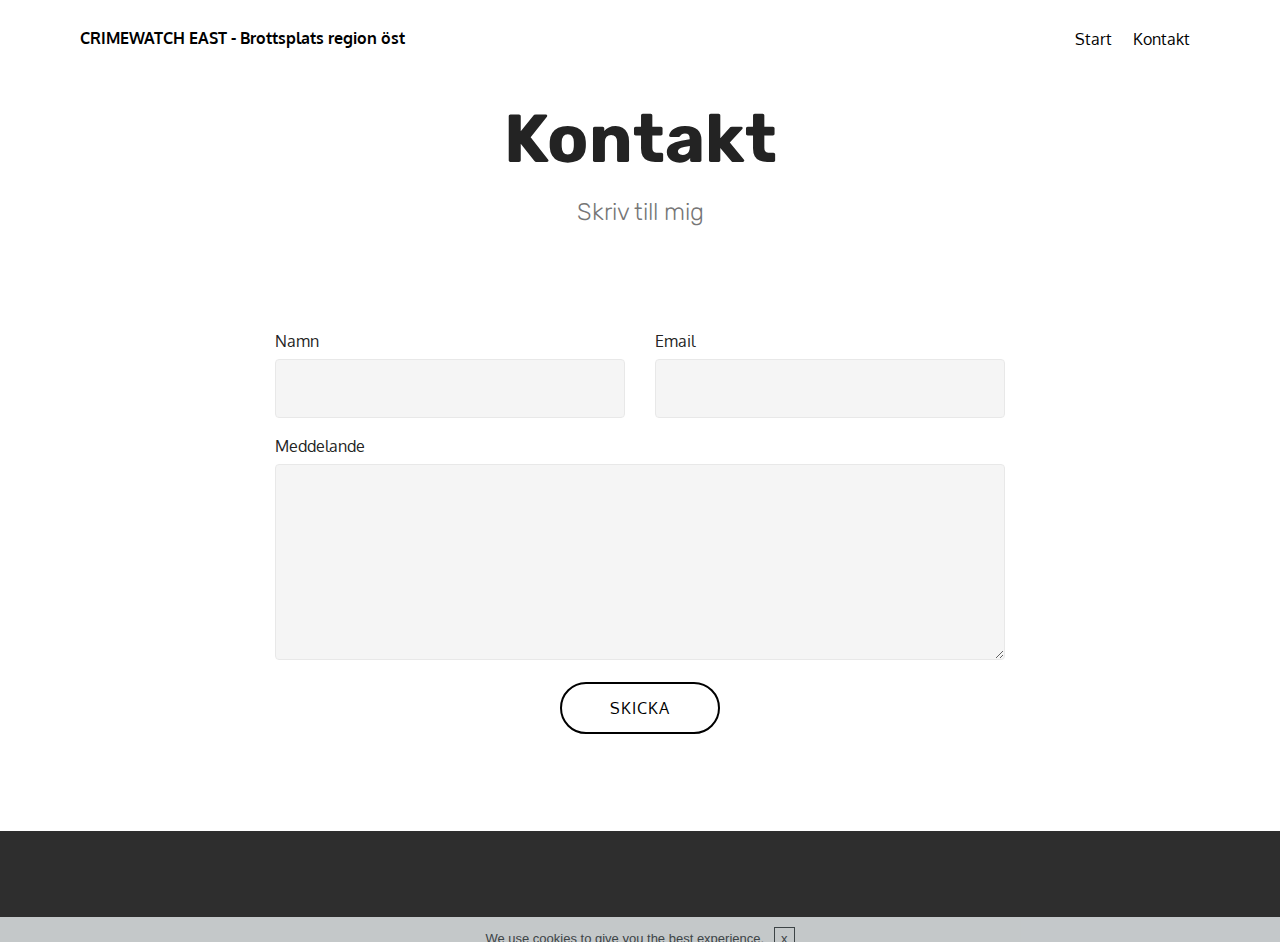
==== commit 58e53819: "create github pages" ====
--- a/contact.html
+++ b/contact.html
@@ -38,13 +38,9 @@
         </button>
         <div class="menu-logo">
             <div class="navbar-brand">
-                <span class="navbar-logo">
-                    <a href="https://mobirise.com">
-                        <img src="assets/images/220190-122x171.png" alt="Mobirise" title="" style="height: 3.8rem;">
-                    </a>
-                </span>
-                <span class="navbar-caption-wrap"><a class="navbar-caption text-black display-4" href="https://mobirise.com">
-                        CRIMEWATCH EAST</a></span>
+                
+                <span class="navbar-caption-wrap"><a class="navbar-caption text-black display-4" href="#top">
+                        CRIMEWATCH EAST - Brottsplats region öst</a></span>
             </div>
         </div>
         <div class="collapse navbar-collapse" id="navbarSupportedContent">
@@ -61,7 +57,7 @@
     </nav>
 </section>
 
-<section class="engine"><a href="https://mobiri.se/o">free portfolio site templates</a></section><section class="mbr-section content4 cid-r0ME8EEJBq" id="content4-d">
+<section class="engine"><a href="https://mobiri.se/q">responsive website templates</a></section><section class="mbr-section content4 cid-r0ME8EEJBq" id="content4-d">
 
     
 
@@ -96,7 +92,7 @@
             <div class="media-container-column col-lg-8" data-form-type="formoid">
                     <div data-form-alert="" hidden="">Tack för att du skrev till mig.</div>
             
-                    <form class="mbr-form" action="https://mobirise.com/" method="post" data-form-title="Mobirise Form"><input type="hidden" name="email" data-form-email="true" value="S7zh/KF6mKUvwWnR4YTWGmCx6U8b7rTwHk3TbkKcAwagVAFHYCOop09POTJAg3Sd0IxtZjuQQjGSJjQN9Xv+QdRJ9fgIXZzbaCCG7Xz1+U7UzUVrlbrsA87fP9LR6sR1" data-form-field="Email">
+                    <form class="mbr-form" action="https://mobirise.com/" method="post" data-form-title="Mobirise Form"><input type="hidden" name="email" data-form-email="true" value="T2zd25KpGwLj20w64Rs7z4qS4SdfdFiW9vG7HMOG+mAeHHFxvG+C0+EsjgL77BnlPAiJOpSfCQU5ucbPuvKA43Wt3zrZOLtUIYjnRYf47xkJXcKbOBHaEc4YYYq6KXqg" data-form-field="Email">
                         <div class="row row-sm-offset">
                             <div class="col-md-4 multi-horizontal" data-for="name">
                                 <div class="form-group">
@@ -134,7 +130,7 @@
         <div class="media-container-row align-center mbr-white">
             <div class="col-12">
                 <p class="mbr-text mb-0 mbr-fonts-style display-7">
-                    © Copyright 2018 Jonathan Gryveken - All Rights Reserved <br>JavaScript behövs vara aktiverad för att sajten skall funka.<br>
+                    © Copyright 2018 Jonathan Gryveken - All Rights Reserved <br>JavaScript behöver vara aktiverad för att sajten skall funka.<br>
                 </p>
             </div>
         </div>
